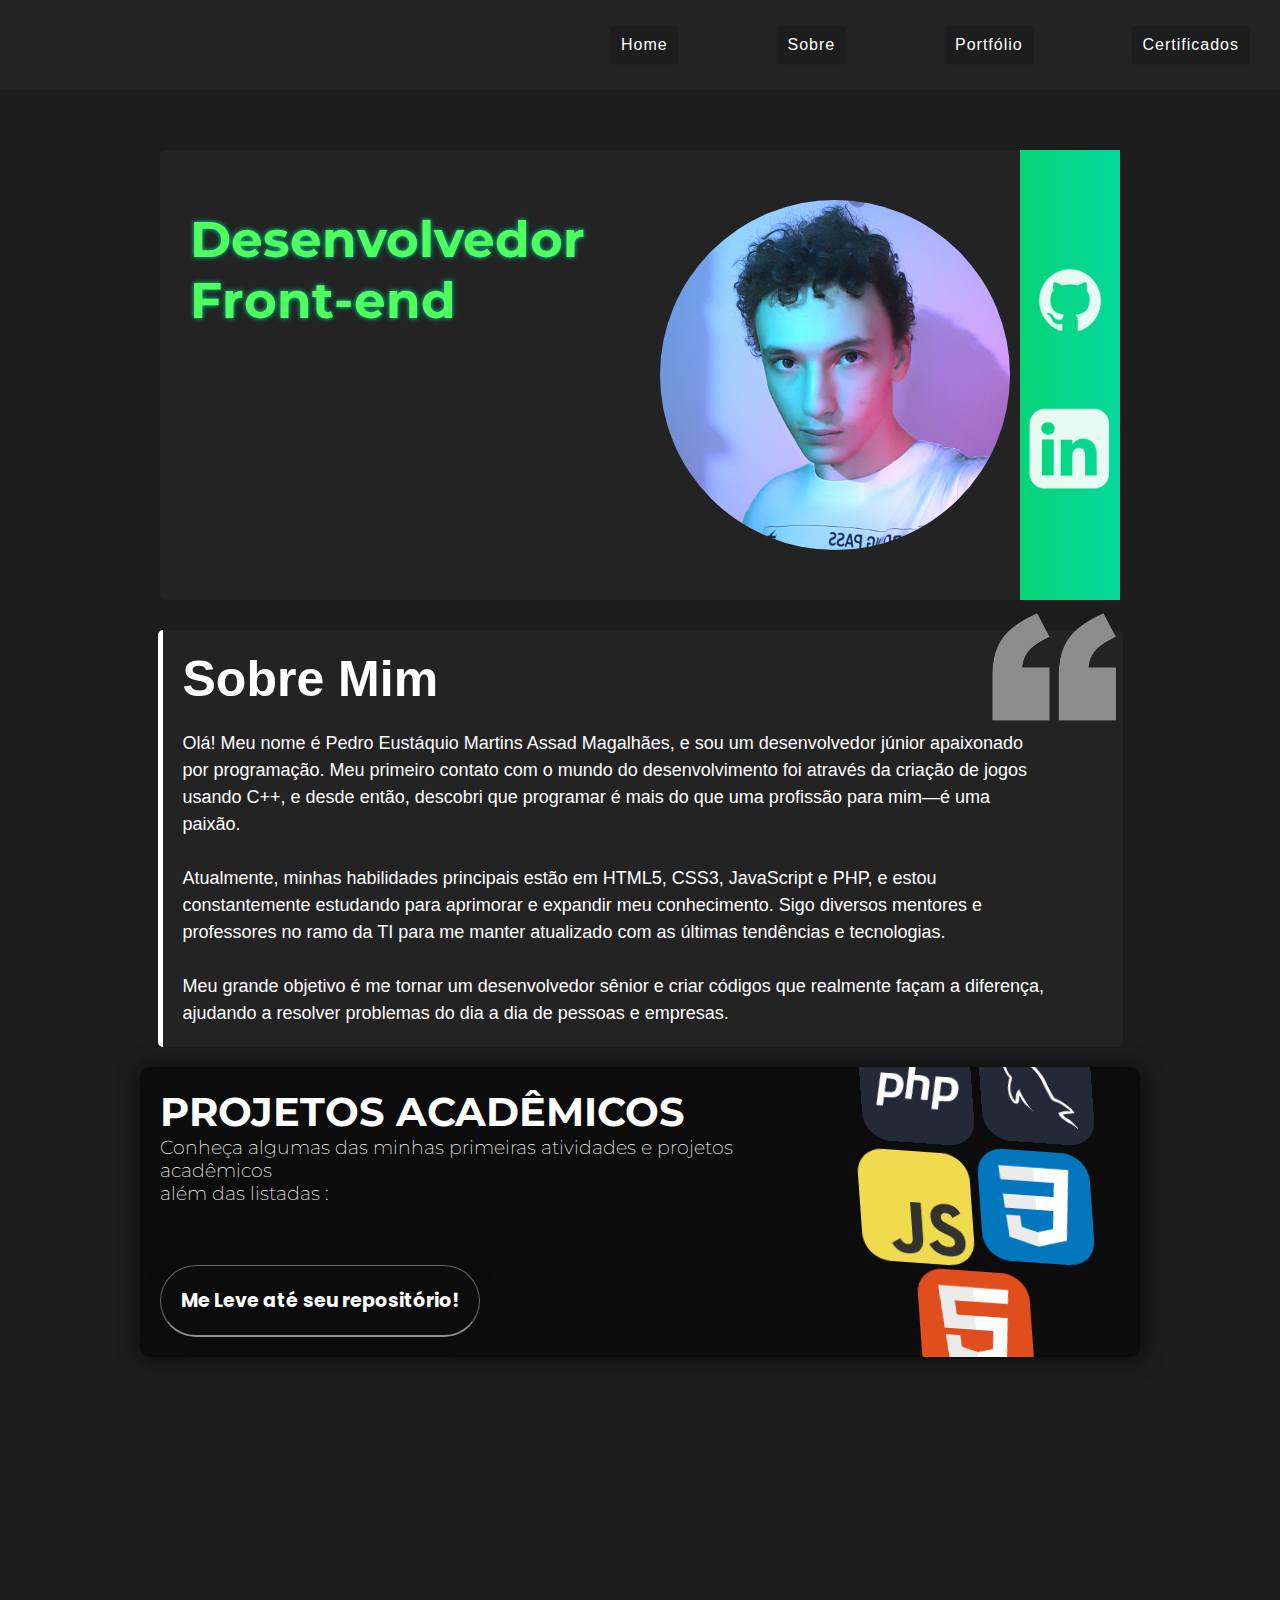
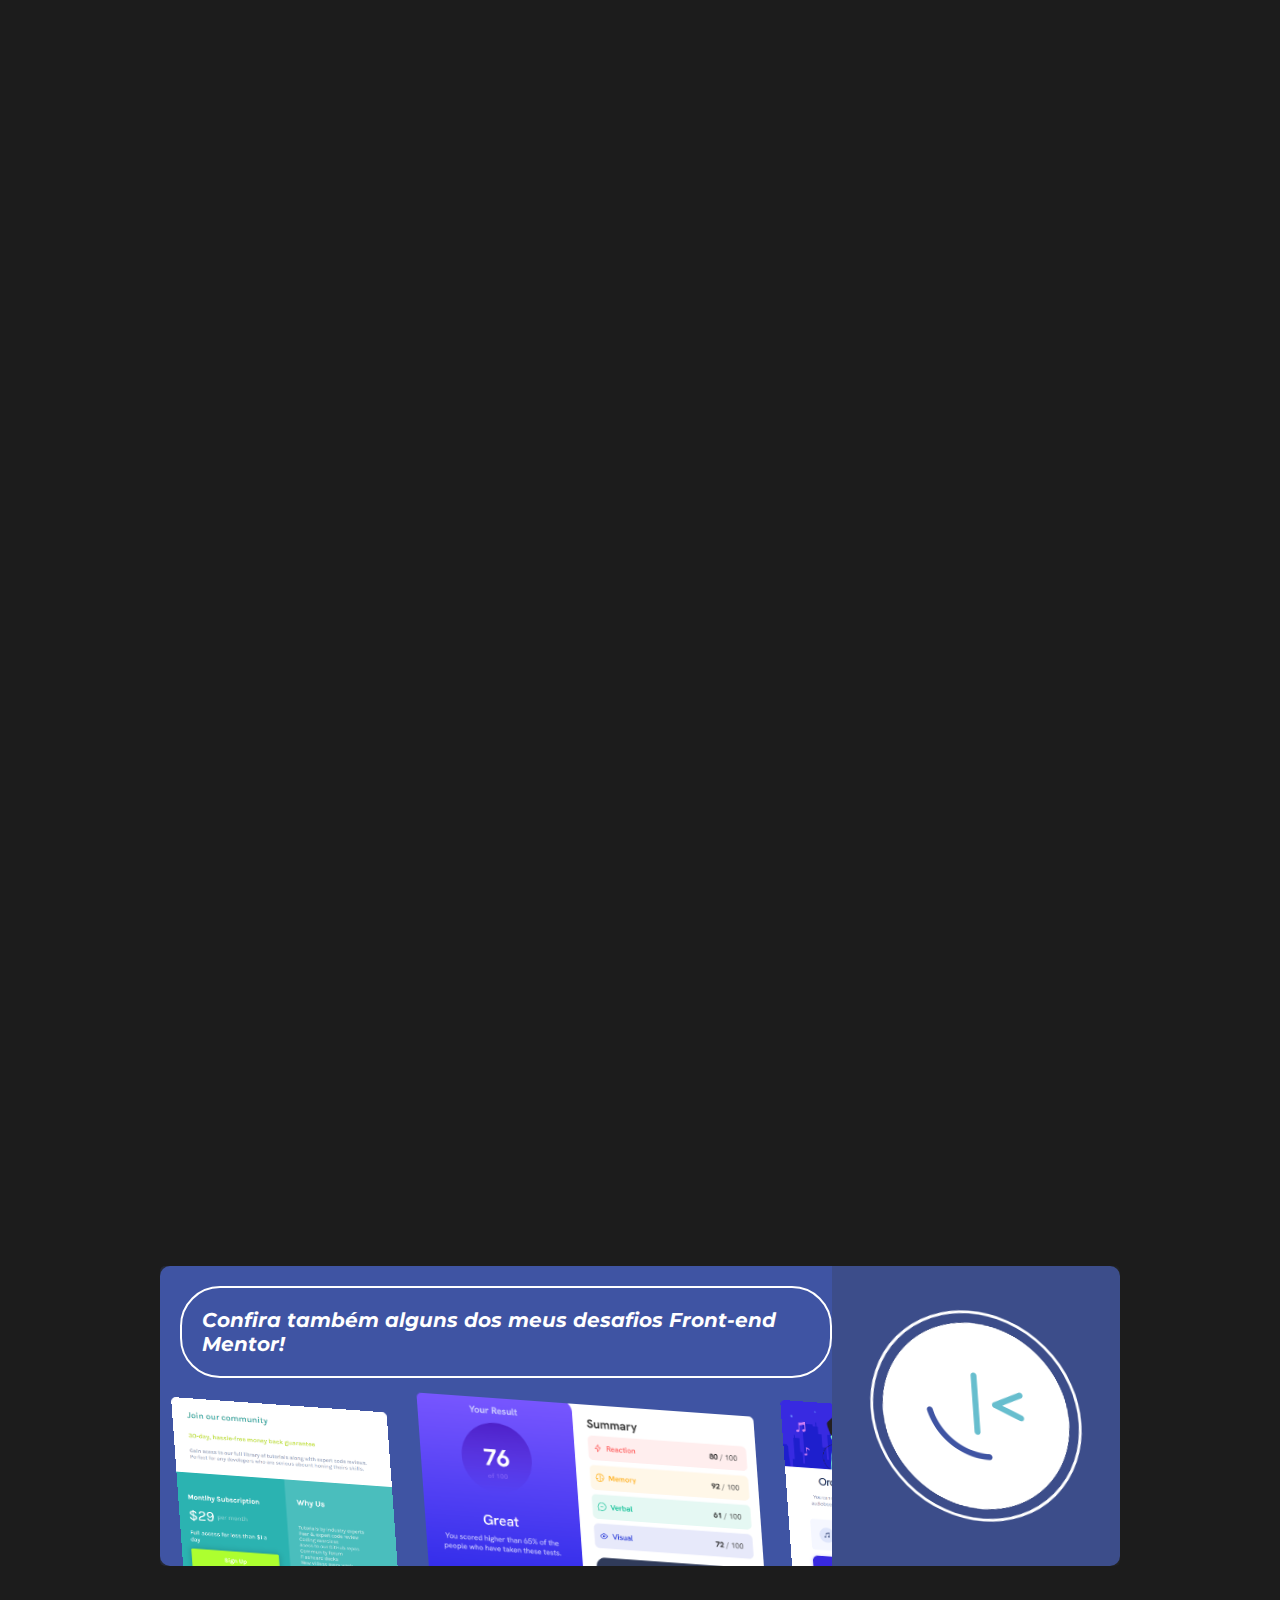
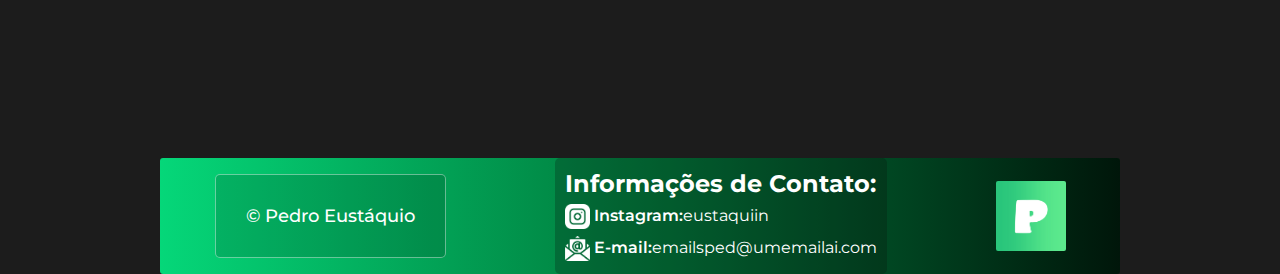
==== index.html @ 71dd648e "Pequeno Update" ====
<!DOCTYPE html>
<html lang="UTF-8">

<head>
    <meta charset="UTF-8">
    <meta name="viewport" content="width=device-width, initial-scale=1.0">
    <link rel="stylesheet" href="style.css">
    <title>Pedro Eustáquio</title>
    <style>
        @import url('https://fonts.googleapis.com/css2?family=Montserrat:ital,wght@0,100..900;1,100..900&display=swap');
    </style>
    <style>
        @import url('https://fonts.googleapis.com/css2?family=Anton+SC&family=Bebas+Neue&family=Inter:opsz@14..32&family=Karla&family=Roboto:ital,wght@0,100..900;1,100..900&family=VT323&display=swap');
        </style>
    <link href="https://fonts.googleapis.com/css2?family=Poppins:wght@300;400;600&display=swap" rel="stylesheet">
    <link rel="stylesheet" href="style2.css">
    <link rel="stylesheet" href="celular.css">
    <link rel="shortcut icon" href="img/P.png" type="image/x-icon">
</head>

<body>

    <div class="navbar">
        <div id="separar">
            <div id="Home">Home</div>
            <div id="Sobre">Sobre</div>
            <div id="Portfolio">Portfólio</div>
            <div id="Certificado">Certificados</div>
        </div>
    </div>

    <main>
        <div id="contain">
            <div id="informac">
                <section id="quemsouEu">
                    <h2>Pedro Eustáquio</h2>
                    <h1>Desenvolvedor Front-end</h1>
                    <br>
                </section>
                <div id="qualida">
                    ⚪ Programador por natureza
                    <br>
                    ⚪ Codigos criados a mão
                    <br>
                    ⚪ Trabalho Limpo e Honesto
                    <br>
                    <button>Contate-me</button>
                </div>
            </div>
            <section id="conjunto">
                <section id="imgMar">
                    <img src="img/euu.jpeg" alt="">
                </section>
                <section id="botoesRedes">
                    <img src="Skill/giticon.png" alt="" id="git" onclick="abrirGit()">
                    <img src="Skill/incone.png" alt="" id="inc" onclick="abrirIn()">
                </section>
            </section>
        </div>



        <div id="textReal">
            <div id="separar">
                <h1>Sobre Mim</h1>
                <img src="Skill/aspasa.png" alt="" class="imgAsp">
            </div>
            <p id="pSou">
                Olá! Meu nome é Pedro Eustáquio Martins Assad Magalhães, e sou um desenvolvedor júnior apaixonado
                por programação. Meu primeiro contato com o mundo do desenvolvimento foi através da criação de jogos
                usando C++, e desde então, descobri que programar é mais do que uma profissão para mim—é uma paixão.
                <br><br>
                Atualmente, minhas habilidades principais estão em HTML5, CSS3, JavaScript e PHP, e estou
                constantemente estudando para aprimorar e expandir meu conhecimento. Sigo diversos mentores e
                professores no ramo da TI para me manter atualizado com as últimas tendências e tecnologias.
                <br><br>
                Meu grande objetivo é me tornar um desenvolvedor sênior e criar códigos que realmente façam a
                diferença, ajudando a resolver problemas do dia a dia de pessoas e empresas.
            </p>
        </div>

      
        <div id="Academicos">
            <div id="Conhecer">
                <h1 id="ProJ">PROJETOS ACADÊMICOS</h1>
                <p>Conheça algumas das minhas primeiras atividades e projetos acadêmicos<br> além das listadas :</p>
                <button class="requebraTudo" onclick="abrirAcademico()">
                    <span>M</span><span>e</span> 
                    <span>L</span><span>e</span><span>v</span><span>e</span> 
                    <span>a</span><span>t</span><span>é</span> 
                    <span>s</span><span>e</span><span>u</span> 
                    <span>r</span><span>e</span><span>p</span><span>o</span><span>s</span><span>it</span><span>ó</span><span>r</span><span>i</span><span>o</span><span>!</span>
                </button>
                
            </div>
            <div id="SkillDeco">
                <img src="./Skill//PHPsvg.svg" alt="">
                <img src="./Skill//MySQL.svg" alt="">
                <img src="./Skill//JavaScript.svg" alt="">
                <img src="./Skill//CSS3.svg" alt="">
                <img src="./Skill//HTML5.svg" alt="">
            </div>
        </div>
   

        <div id="projetosD" class="Shidden">

            <img src="img/nextImg.png" alt="" class="nextI">

            <section id="site-projeto">
                <section class="tit">
                    <h1 id="hLan">Landing Page</h1>
                </section>

                <figure id="LanF">
                    <img src="Skill/HTML5.svg" alt="">
                    <img src="Skill/CSS3.svg" alt="">
                </figure>

                <section class="maisT">
                    Criação e desenvolvimento de Landing Pages altamente personalizadas e otimizadas para
                    conversão.<br><br>Efeitos HTML5 e CSS3.
                </section>

                <section id="confeRepo">

                    <span><a href="https://pedroeustaq.github.io/Site-Empresa//">VISITAR</a></span>
                    <span><a href="https://github.com/PedroEustaq/Site-Empresa">REPOSITÓRIO</a></span>
                </section>
            </section>
        </div>
        <div id="projetosD" class="Shidden">

            <img src="img/sitejogosfull.png" alt="" id="JogoImg">
            <section id="site-projeto">
                <section class="tit">
                    <h1 id="hLDJogos">Loja de Jogos</h1>
                </section>

                <figure>
                    <img src="Skill/HTML5.svg" alt="">
                    <img src="Skill/CSS3.svg" alt="">
                    <img src="Skill/PHPsvg.svg" alt="">
                    <img src="Skill/MySQL.svg" alt="">
                </figure>

                <section class="maisT">
                    Um site para uma loja de jogos integrado a um banco de dados MySQL, desenvolvido com PHP.
                </section>

                <section id="confeRepo">

                    <span><a href="https://github.com/PedroEustaq/Loja-de-Jogos">REPOSITÓRIO</a></span>
                </section>
            </section>
        </div>
        <div id="projetosD" class="Shidden">

            <img src="img/junior.png" alt="">

            <section id="site-projeto">
                <section class="tit">
                    <h1 id="hJun">Juniorflix</h1>
                </section>

                <figure id="LanF">
                    <img src="Skill/HTML5.svg" alt="">
                    <img src="Skill/CSS3.svg" alt="">
                </figure>

                <section class="maisT">
                    Um modelo de plataforma de streaming, projetado para oferecer uma experiência dinâmica aos usuários. <br><br>Efeitos HTML5 e CSS3.
                </section>

                <section id="confeRepo">

                    <span><a href="https://pedroeustaq.github.io/juniorflix/">VISITAR</a></span>
                    <span><a href="https://github.com/PedroEustaq/juniorflix">REPOSITÓRIO</a></span>
                </section>
            </section>
        </div>

        <div id="projetosD" class="Shidden">

            <img src="img/outro.png" alt="" id="formIMG">

            <section id="site-projeto">
                <section class="tit">
                    <h1 id="hJun1">Formulários
                    </h1>
                </section>

                <figure id="formFIg">
                    <img src="Skill/HTML5.svg" alt="">
                    <img src="Skill/CSS3.svg" alt="">
                    <img src="Skill/JavaScript.png" alt="">
                </figure>

                <section class="maisT">
                    Formulários personalizados e adaptados para atender necessidades específicas de coleta de
                    informações.<br><br>
                    Efeitos em CSS3 e JS
                </section>

                <section id="confeRepo">

                    <span><a href="https://pedroeustaq.github.io/formulario-profissional/">VISITAR</a></span>
                    <span><a href="https://github.com/PedroEustaq/formulario-profissional">REPOSITÓRIO</a></span>
                </section>
            </section>
        </div>
        <div id="pararUmPouco">
            <section id="desaf" onclick="clickfront()"><img src="img/frontICON.png" alt="">
            </section>
            <section id="ConfiraTambem">
                <h1>Confira também alguns dos meus desafios Front-end Mentor!</h1>
                <div id="Flutuante">
                    <img src="img/comborda1.png" alt="" id="comb1">
                    <img src="img/comborda2.png" alt="">
                    <img src="img/comborda3.png" alt="">
                    <img src="img/comborda4.png" alt="">
                </div>
            </section>

        </div>
        <section id="abaSkills" class="hidden">
            <div class="hidden">
                <h1 class="te1">Skills</h1>
            </div>
            <div id="iconesSkil" class="hidden">
                <img src="Skill/bitstropical.png" alt="" id="icoSki" class="te2">
            </div>
        </section>

        <div class="final">
            <span>&copy; Pedro Eustáquio</span>
            <div class="meio">
                <div id="infoC">
                    <h2>Informações de Contato:<h2>
                </div>
                <section id="umaRede">
                    <img src="Skill/insta.png" alt="" id="insta"><a>&nbsp;Instagram:</a> eustaquiin
                </section>

                <section id="umaRede">
                    <img src="Skill/email_2669570.png" alt="" id="email"><a>&nbsp;E-mail:</a> emailsped@umemailai.com
                </section>
            </div>
            <h1><img src="img/P.png" alt=""></h1>
        </div>
    </main>
</body>
<script src="script.js"></script>

</html>
---- style.css ----
* {
    margin: 0;
    padding: 0;
    box-sizing: 0;
}

body {
    display: flex;
    flex-flow: column nowrap;
    align-items: center;
    justify-content: start;
    background-color: #1C1C1C;
    width: 100vw;
    height: 100vh;
    overflow-x: hidden;
    /* background: -webkit-linear-gradient(90deg, #141414,#0e4200);/* Chrome 10-25, Safari 5.1-6 */
    /* background: linear-gradient(90deg, #141414,#0e4200);/* W3C, IE 10+/ Edge, Firefox 16+, Chrome 26+, Opera 12+, Safari 7+ */
}

h1#hLan {
    color: rgb(80, 164, 255);
    text-shadow: 0px 0px 9px rgb(0, 0, 221);
}
h1#hLDJogos {
    color: white;
    background-color: rgba(199, 65, 65, 0);
    border-radius: 90px;
    margin: 20px;
    border: 1px solid white;
    font-weight: 400;
    padding-left: 10px;
    padding-right: 10px;
    letter-spacing: 2px;
    margin-bottom: 15px;
    text-align: center;
    font-size: 3vw;
}
img.nextI {
    border: 1px solid rgba(255, 255, 255, 0.2);
    border-radius: 5px;
}
div#projetosD > img#JogoImg {
    width: 60%;
}
main {
    width: 75vw;
    height: 5080px;
    color: white;
    font-family: "Montserrat", sans-serif;
    font-optical-sizing: auto;
    font-weight: 400;
    font-style: normal;
    align-items: center;
    display: flex;
    flex-flow: column nowrap;
}

p#pSou {
    animation-name: a;
    animation-duration: 2.3s;
    animation-timing-function: cubic-bezier(0.445, 0.05, 0.55, 0.95);
    animation-delay: 0s;
    animation-iteration-count: 1;
    animation-direction: alternate;
    animation-fill-mode: forwards;
}

@keyframes sumirR {
    0% {
        opacity: 1;
    }

    50% {
        opacity: 0;
    }

    100% {
        opacity: 1;
    }
}

div.typing-demo {
    width: 100vw;
    height: 300px;
    animation: typing 2s steps(22), blink .5s step-end infinite alternate;
    white-space: wrap;
    overflow: hidden;
    border-right: 3px solid;
    font-size: 2em;
}

@keyframes typing {
    from {
        width: 0
    }
}

@keyframes blink {
    50% {
        border-color: transparent
    }
}

p.ptext {}

img.cert {
    position: absolute;
    margin-top: -750px;
    width: 700px;
    opacity: 0.3;
    z-index: 0;
    transform: rotateZ(5deg);
    margin-right: 750px;
}

section#imgMar>img {
    overflow: hidden;
    border-radius: 1000px;
    width: 350px;
}

section#imgMar {

    overflow: hidden;
    background-color: transparent;
    width: 350px;
    background-color: transparent;
    display: flex;
    align-items: center;
    justify-content: center;
    flex-flow: row nowrap;
    margin-right: 10px;
}

section#botoesRedes {
    display: flex;
    height: 100%;
    margin-left: 0px;
    flex-flow: column nowrap;
    justify-content: center;
    background: linear-gradient(to right, #07d578, #05d89c);

}

section#conjunto {
    background-color: #07d578;
    display: flex;
    flex-flow: row nowrap;
    background-color: transparent;
    align-items: center;
    justify-content: end;
    width: 50%;
    height: 100%;

}
div#Conhecer > button {
    margin-top: 60px;
    font-family: 'Poppins', sans-serif;
    padding: 20px;
    font-size: 19px;
    font-weight: 700;
    border-radius: 50px;
    border: none;
    color: rgb(255, 255, 255);
    box-shadow: 0px 0px 20px rgba(0, 0, 0, 0.173);
    background-color: transparent;
    border: 1px solid #646464;

    border-bottom: 2px solid #919191;
    transition: all 0.5s;
}
div#Conhecer>button:hover {
    transition: all 0.5s;
    cursor: pointer;
    box-shadow: 0px 0px 2px #ffffff;
}
div#qualida>button {
    margin-top: 20px;
    font-family: 'Poppins', sans-serif;
    padding: 20px;
    font-size: 19px;
    font-weight: 700;
    border-radius: 30px;
    border: none;
    color: rgb(255, 255, 255);
    box-shadow: 0px 0px 20px rgba(0, 0, 0, 0.173);
    background-color: transparent;
    border: 1px solid #07d578;

    border-bottom: 2px solid #05d89c;

    animation-name: apareCbtn;
    animation-duration: 2s;
    animation-iteration-count: 1;
    animation-play-state: running;
    animation-delay: 5s;
    opacity: 0;
    animation-timing-function: inherit;
    animation-fill-mode: forwards;
    transition: all 0.5s;
}

div#qualida>button:hover {
    transition: all 0.5s;
    cursor: pointer;
    box-shadow: 0px 0px 10px #07d578;
}

@keyframes apareCbtn {
    0% {
        opacity: 0;
        display: none;
    }

    100% {
        opacity: 1;
        display: block;
    }
}

section#quemsouEu {
    background-color: transparent;
}

section#quemsouEu>h1 {
    font-size: 50px;
    animation-name: aparecerSuave;
    animation-duration: 2s;
    animation-iteration-count: 1;
    animation-play-state: running;
    color: #4fff5e;
    text-shadow: 0px 0px 5px #05d89c;
    background-color: transparent;
    word-break: break-word;
}

section#quemsouEu>h2 {
    animation-name: aparecerSuaveSAume;
    animation-duration: 2s;
    animation-iteration-count: 1;
    animation-play-state: running;
    animation-delay: 1s;
    opacity: 0;
    animation-fill-mode: forwards;
}

div#qualida {
    animation-name: separaR;
    animation-duration: 3s;
    animation-iteration-count: 1;
    animation-play-state: running;
    animation-delay: 2s;
    opacity: 0;
    animation-fill-mode: forwards;
}

div#informac {
    display: flex;
    flex-flow: column nowrap;
    width: 50%;
    height: 100%;
    padding: 20px;
    padding-top: 30px;
    padding-left: 30px;
}

div#contain {
    background-color: #282828a8;
    margin-top: 60px;
    display: flex;
    flex-flow: row nowrap;
    border-radius: 5px;
    height: 450px;
    width: 100%;
    justify-content: space-around;
    flex-grow: 0;
    max-width: 1500px;
}

@keyframes aparecerSuave {
    0% {
        opacity: 0;
        font-size: 40px;
        transform: translateX(-100px);
    }

    100% {
        opacity: 1;
        font-size: 50px;
        transform: translateX(0px);
    }
}

@keyframes aparecerSuaveSAume {
    0% {
        opacity: 0;
        transform: translateX(-100px);
    }

    100% {
        opacity: 1;
        transform: translateX(0px);
    }
}

@keyframes separaR {
    0% {
        opacity: 0;
        line-height: 1em;
    }

    50% {
        opacity: 1;
        line-height: 1em;
    }

    100% {
        line-height: 2.5em;
        opacity: 1;
    }
}

@keyframes chegueiPro {
    0% {
        margin-left: 100px;
        transform: translateX(-400px);
        border-radius: 1000px;
        transform: rotateZ(30deg);

    }

    50% {
        margin-left: -100px;
        transform: translateX(40px);
        transform: rotateZ(-30deg);
        opacity: 1;
        border-radius: 1000px;
    }

    100% {
        margin-left: -150px;
        border-radius: 1000px;
        transform: rotateZ(0deg);
        opacity: 1;
    }

}

div#projetosD>h1 {
    text-align: center;
    margin-top: 30px;

}

.navbar {
    background-color: #282828a8;
    position: relative;
    top: 0;
    margin-top: 0px;
    width: 100%;
    z-index: 1000;
    display: flex;
    justify-content: space-around;
    padding: 15px;
    letter-spacing: 1px;
    font-family: Arial, Helvetica, sans-serif;
    display: flex;
    justify-content: end;
    align-items: center;
    padding-bottom: 0px;
    padding-top: 0px;
}

.navbar>div#separar {
    display: flex;
    flex-flow: row nowrap;
    align-items: center;
    justify-content: space-between;
    width: 50%;
    color: white;
    background-color: #1b1b1b00;
    padding: 0px;
    padding-right: 30px;
    border: 0px solid #202020;
    border-radius: 0px;
    transition: all 0.5s;
}

.navbar>div#separar>div {
    color: white;
    background-color: #1d1d1d;
    padding: 10px;
    border: 1px solid #202020;
    border-radius: 5px;
    transition: all 0.5s;
}

.navbar>div#separar>div:hover {
    cursor: pointer;
    color: black;
    border: 1px solid rgb(7, 213, 120);
    color: rgb(7, 213, 120);
    transition: all 0.5s;
}

section#mais {
    background-color: #0a0a0a;
}

div#wavID {
    height: 600px;
    overflow: hidden;
    background-color: rgb(255, 255, 255);
}

section#site-projeto>div {
    text-align: center;
    padding: 30px;
    width: 140px;
    height: 140px;
    margin-right: 00px;
    background-color: rgb(55, 55, 55);
    border-radius: 40px;

}

section#site-projeto>div#1 {
    text-align: center;
    padding: 30px;
    width: 140px;
    height: 540px;
    margin-right: 20px;
    background-color: rgb(55, 55, 55);

}

section#site-projeto {
    display: flex;
    flex-flow: column nowrap;
    width: 40%;
    height: 100%;
    opacity: 1;
    align-content: space-between;
    background-color: #282828a8;
    border-right: white 0px solid;
}

section.tit>h1 {
    padding: 15px;
    font-size: 50px;
    border-bottom: #ffffff 0px solid;
}

div#pararUmPouco {
    width: 100%;
    background-color: #212222;
    height: 300px;
    display: flex;
    flex-flow: row-reverse nowrap;
    justify-content: space-around;
    margin-top: 20px;
    border-radius: 5px;
    align-items: center;
    max-width: 1500px;
    overflow: hidden;
}
div#Flutuante {
    overflow: hidden;
    position: relative;
    width: 100%;
    height: 70%;
    display: flex;
    flex-flow: row nowrap;
    justify-content: space-between;
}
div#Flutuante > img {
    height: 200px;
    margin-left: 10px;
    margin-top: 20px;
    border-radius: 5px;
    transform: rotate3d(1, 1, 0, 30deg);
}
div#Flutuante > img#comb1 {
    position: relative;
}
#ConfiraTambem {
    background-color: #3f54a3;
    height: 100%;
    border-radius: 0px;
    padding: 0px;
    width: 70%;
    display: flex;
    align-items: start;
    flex-flow: column nowrap;
    box-shadow: 0px 0px 20px 0px #3f55a375;
    border-top-left-radius: 10px;
    border-bottom-left-radius: 10px;
    justify-content: space-between;
    overflow: hidden;
}
#ConfiraTambem > h1 {
    font-style: italic;
    font-size: 20px;
    padding: 20px;
    border: 2px white solid;
    border-radius: 40px;
    margin-left: 20px;
    margin-top: 20px;
}
section#desaf {
    background-color: #3c4d8a;
    display: flex;
    justify-content: space-around;
    border: 0px solid rgba(255, 255, 255, 0.122);
    width: 30%;
    align-items: center;
    box-shadow: 0px 0px 5px rgba(255, 255, 255, 0.096);
    height: 100%;
    border-radius: 0px;
    transition: all 1s ease;
    box-shadow: 0px 0px 0px 0px #67bfce60;

    border-top-right-radius: 10px;
    border-bottom-right-radius: 10px;
}

section#desaf:hover {
    cursor: pointer;

}

section#mais:hover {
    cursor: pointer;
    width: 100%;
}

section#mais {
    display: flex;
    flex-flow: row nowrap;
    justify-content: center;
    align-items: center;
    font-size: larger;
    width: 70%;
    background: linear-gradient(to right, #222222, #000000);
    margin-right: 20px;
    border: 1px rgba(255, 255, 255, 0.147) solid;
    border-radius: 5px;
    height: 100%;
    transition: width 1s ease;
}

section#mais>img {
    width: 35px;
    margin-right: 10px;
    filter: invert(100%);
}

section#desaf>img {
    width: 200px;
    transition: all 0.3s ;
    transform: rotate3d(1, 1, 0, 30deg);
    border-radius: 200px;
    border: 3px solid white;
    padding: 10px;
}
section#desaf>img:hover {
    transition: all 1s ;
    scale: 1;
    transform: rotate3d(0, 0, 0, 0deg);
}

figure#formFIg {
    margin-left: 20px;
    padding: 15px;
    background-color: #202020;
    box-shadow: inset 0px 0px 5px black;
    width: 150px;
    display: flex;
    justify-content: space-between;
    border-radius: 5px;
}

figure {
    margin-left: 20px;
    padding: 15px;
    background-color: #202020;
    box-shadow: inset 0px 0px 5px black;
    width: 200px;
    display: flex;
    justify-content: space-between;
    border-radius: 5px;
}

figure#LanF {
    margin-left: 20px;
    padding: 15px;
    background-color: #202020;
    box-shadow: inset 0px 0px 5px black;
    width: 100px;
    display: flex;
    justify-content: space-between;
    border-radius: 5px;
}

div#projetosD>img#formIMG {
    width: 60%;
}

h1#hJun {
    color: red;
    text-shadow: 0px 0px 1px red;
    font-size: 70px;
    font-family: "Bebas Neue", serif;
    font-weight: 400;
    font-style: normal;
    letter-spacing: 0.2px;
    text-align: start;
    background-color: #2a2a2a00;
}
section.tit>h1#hJun {
    padding: 0px;
    padding-top: 10px;
    padding-bottom: 10px;
    padding-left: 15px;
    margin-bottom: 0px;
}

h1#hJun1 {
    color: rgb(255, 246, 73);
    text-shadow: 0px 0px 5px rgb(227, 186, 0);
    font-size: 50px;
}

h1#hJun2 {
    color: rgb(255, 255, 255);
    text-shadow: 0px 0px 5px rgb(255, 255, 255);
    font-size: 50px;
}

figure>img {
    width: 40px;
}

img#git {
    position: relative;
    width: 100px;
    opacity: 0.9;
    background-color: transparent;
    filter: invert(100%);
}

img#inc {
    position: relative;
    width: 100px;
    margin-top: 50px;
    opacity: 0.9;
    background-color: transparent;
    filter: invert(100%);
}

img#inc:hover {
    cursor: pointer;
}

img#git:hover {
    cursor: pointer;
}

section.maisT {
    padding: 20px;
}

div#projetosD {
    margin-top: 20px;
    margin-bottom: 0px;
    align-items: center;
    display: flex;
    flex-flow: row nowrap;
    background-color: #212222;
    width: 100%;
    transform: translateX(0px);
    border-radius: 5px;
    box-shadow: 2px 2px 3px rgba(0, 0, 0, 0.5);
    border-right: white 5px solid;
    max-width: 1500px;
}

div#projetosD>img {
    width: 60%;
}

div#projetosD2>img {
    width: 610px;
}

div#projetosD3>img {
    width: 610px;
}

div#projetosD4>img {
    width: 610px;
}

div#projetosD2 {
    display: none;
    margin-bottom: 80px;
    align-items: center;
    flex-flow: row nowrap;
    background-color: #212222;
    width: 1150px;
    transform: s;
    border-radius: 5px;
    box-shadow: 2px 2px 3px rgba(0, 0, 0, 0.5);
    border-right: white 5px solid;
}

div#projetosD3 {
    display: none;
    margin-bottom: 80px;
    align-items: center;
    flex-flow: row nowrap;
    background-color: #212222;
    width: 1150px;
    transform: translateX(0px);
    border-radius: 5px;
    box-shadow: 2px 2px 3px rgba(0, 0, 0, 0.5);
    border-right: white 5px solid;
}

div#projetosD4 {
    display: none;
    margin-bottom: 80px;
    align-items: center;
    flex-flow: row nowrap;
    background-color: #212222;
    width: 1150px;
    transform: translateX(0px);
    border-radius: 5px;
    box-shadow: 2px 2px 3px rgba(0, 0, 0, 0.5);
    border-right: white 5px solid;
}

@keyframes desse {
    0% {
        opacity: 0;
        transform: translateZ(0px);
    }

    100% {
        opacity: 1;
        transform: translateY(30px);
    }
}

img#setinhaD {
    position: absolute;
    filter: invert(100%);
    opacity: 0.9;
    right: 0;
    width: 200px;
    margin-top: 70px;
    margin-right: -0px;
}

section#abaSkills {
    border-radius: 5px;
    border: rgba(255, 255, 255, 0.114) 0.3px solid;
    border-left: 5px solid white;
    background-color: #282828a8;
    height: 150px;
    margin-top: 20px;
    display: flex;
    font-size: 25px;
    flex-flow: column nowrap;
    justify-content: center;
    align-items: center;
    width: 98%;
    max-width: 1500px;
    box-shadow: 1px 1px 6px 1px rgba(0, 0, 0, 0.2);

}

section#abaSkills>h1 {
    margin-top: 10px;
    height: 50px;

}

div#iconesSkil {
    margin-top: 20px;
    display: flex;
    justify-content: center;
}

div#iconesSkil>img {
    width: 500px;
    transition-delay: 500ms;

}

img#setinhaD:hover {
    cursor: pointer;
    margin-right: -10px;
    transition: margin-right 0.5s ease;
}

img#setinhaE:hover {
    cursor: pointer;
    margin-left: -10px;
    transition: margin-left 0.5s ease;

}

img#setinhaE {
    position: absolute;
    filter: invert(100%);
    left: 0;
    opacity: 0.9;
    width: 200px;
    margin-top: 70px;
    margin-left: -0px;
    transform: rotate(180deg);
}

div#projetosD>a {
    margin-top: 20px;
    font-size: 23px;
    font-weight: 200;
    color: white;
}

div#sobre1 {
    display: flex;
    flex-flow: row nowrap;
    justify-content: space-between;
    align-items: center;
    justify-content: center;
    width: 100%;
    height: 700px;
    margin-bottom: 0px;
    background-color: #05d89c;
}

div#textReal {
    margin-top: 30px;
    padding-bottom: 20px;
    width: 100%;
    font-size: 14px;
    font-weight: 500;
    color: rgb(191, 191, 191);
    background-color: #282828a8;
    border-radius: 5px;
    border-left: rgb(255, 255, 255) solid 5px;
    flex-grow: 0;
    max-width: 1500px;
    display: flex;
    flex-flow: column nowrap;
}

div#textReal>div#separar {
    margin-bottom: 10px;
}

@keyframes escreverChat {
    0% {
        opacity: 1;
    }

    50% {
        opacity: 0;
        transform: translateX(55px);
        height: 30px;
        width: 20%;
    }

    100% {
        opacity: 0;
        transform: translateX(55px);
        display: none;
        width: 0;
        height: 0;
    }

}

button#chat {
    display: flex;
    justify-content: space-around;
    align-items: center;
    width: 150px;
    height: 50px;
    font-size: 20px;
    margin-bottom: 20px;
    margin-left: 20px;
    border-radius: 5px;
    color: white;
    background: linear-gradient(to right, #07d578, #05d89c);
    border: #ffffff6a 0.2px solid;

    animation-name: a;
    animation-duration: 2s;
    animation-timing-function: cubic-bezier(0.445, 0.05, 0.55, 0.95);
    animation-delay: 0s;
    animation-iteration-count: 1;
    animation-direction: alternate;
    animation-fill-mode: forwards;
}

button#chat:hover {
    cursor: pointer;
}

button#chat>img {
    width: 30px;
    filter: invert(100%);
}

img.avMin {
    position: absolute;
    width: 650px;
    opacity: 0.5;
    right: 0;
    margin-right: 75px;
    margin-top: -105px;
    z-index: -1;

}

div#textReal>p {
    margin-top: 0px;
    font-family: Arial, Helvetica, sans-serif;
    line-height: 1.5em;
    font-size: 18px;
    width: 90%;
    padding-left: 20px;

}


div#separar {
    display: flex;
    flex-flow: row nowrap;
    justify-content: space-between;
    height: 90px;
    margin-bottom: 0px;
}

div#separar>img {
    position: relative;
    width: 140px;
    height: 140px;
    opacity: 1;
    transform: translateY(-30px);
}

div#separar>h1 {
    color: white;
    font-size: 50px;
    font-family: Arial, Helvetica, sans-serif;
    margin-bottom: 0px;
    padding-top: 20px;
    padding-left: 20px;
    width: 300px;
}

div#textReal>h1 {}

section#imgsob>img {
    height: 400px;
    width: 400px;
    border-radius: 1000px;
    box-shadow: 0px 0px 20px 0px rgba(57, 211, 83, 0.5);
}

div#CertificadoArea {
    height: 500px;
    display: flex;
    flex-flow: row nowrap;
    z-index: 1;
}

div#tex {
    width: 400px;
    padding: 10px;
    font-size: 30px;
    text-align: center;
    align-self: center;
    border-bottom: white solid 0.5px;
}

div#analizar {
    position: absolute;
    width: 400px;
    padding: 10px;
    font-size: 30px;
    text-align: center;
    align-self: center;
    margin-top: 120px;
    margin-left: -10px;
    color: rgb(0, 140, 255);
    font-weight: 800;
}

div#analizar:hover {
    cursor: pointer;
    text-decoration: skyblue;
}

div.Cimagem>img#m1 {
    position: absolute;
    width: 405px;
    height: 290px;
    transform: rotateZ(-10deg);
    margin-left: -250px;

    animation-name: oiaeuAqESQUERDA;
    animation-duration: 1s;
    animation-iteration-count: 1;
    animation-play-state: running;
    animation-delay: 1s;
    opacity: 0;
    animation-fill-mode: forwards;
}

div.Cimagem>img#m2 {
    position: absolute;
    width: 405px;
    height: 290px;
    margin-top: -60px;
    margin-left: -150px;
    transform: rotateZ(-5deg);
    z-index: 1;
    animation-name: oiaeuAqCIMA;
    animation-duration: 1s;
    animation-iteration-count: 1;
    animation-play-state: running;
    animation-delay: 1.5s;
    opacity: 0;
    animation-fill-mode: forwards;
}

div.Cimagem>img#m3 {
    position: absolute;
    width: 405px;
    height: 290px;
    margin-top: -20px;
    margin-left: -40px;
    z-index: 0;
    transform: rotateZ(10deg);
    animation-name: oiaeuAq;
    animation-duration: 1s;
    animation-iteration-count: 1;
    animation-play-state: running;
    animation-delay: 2s;
    opacity: 0;
    animation-fill-mode: forwards;
}

div.Cimagem>img#m4 {
    display: none;
}

div#areaDosCertificados {
    margin-top: 150px;
    display: flex;
    align-content: space-between;
    justify-content: center;
    flex-flow: row wrap;
    width: 800px;
    height: 200px;
    background-color: transparent;
}

@keyframes oiaeuAq {
    0% {
        opacity: 0;
    }

    50% {
        opacity: 1;
        margin-top: -20px;
        margin-left: 100px;
    }

    100% {
        margin-top: 0px;
        margin-left: 0px;
        opacity: 1;
    }
}

@keyframes oiaeuAqCIMA {
    0% {
        opacity: 0;
    }

    50% {
        opacity: 1;
        margin-top: -100px;
        margin-left: -150px;
    }

    100% {
        margin-top: -60px;
        margin-left: -150px;
        opacity: 1;
    }
}

@keyframes oiaeuAqESQUERDA {
    0% {
        opacity: 0;
    }

    50% {
        opacity: 1;
        margin-top: -20px;
        margin-left: -350px;
    }

    100% {
        margin-top: 0px;
        margin-left: -250px;
        opacity: 1;
    }
}

div.final {
    border-radius: 3px;
    margin-top: 20px;
    width: 100%;
    max-width: 1600px;
    background: -webkit-linear-gradient(90deg, #07d578, #01b95a, #2b1719);
    /* Chrome 10-25, Safari 5.1-6 */
    background: linear-gradient(90deg, #05d779, #007b3c, #00160a);
    /* W3C, IE 10+/ Edge, Firefox 16+, Chrome 26+, Opera 12+, Safari 7+ */
    color: #fdf6df;
    font-family: "Montserrat", sans-serif;
    font-optical-sizing: auto;
    font-weight: 400;
    font-style: normal;
    display: flex;
    align-items: center;

    justify-content: space-around;

}

div#infoC {
    display: flex;
    justify-content: center;
}

div.final>span {
    color: #ffffff;
    font-size: 18px;
    font-weight: 500;
    background-color: #00000021;
    padding: 30px;
    border-radius: 5px;
    border: 0.5px rgba(255, 255, 255, 0.405) solid;
}

div.final>h1 {
    display: flex;
    justify-content: center;
    align-items: center;
}

div.final>h1>img {
    color: white;
    width: 70px;
    height: 70px;
    border-radius: 2px;
}

img#insta {
    width: 25px;
    filter: invert(100%);
}

img#email {
    width: 25px;
    filter: invert(100%);
}

section#confeRepo {
    display: flex;
    justify-content: space-around;
    background-color: transparent;
}

section#umaRede {
    display: flex;
    flex-flow: row nowrap;
    align-items: center;
}

a {
    color: white;
    font-style: normal;
    text-decoration: none;
}

div.meio {
    background-color: #0a0a0a3b;
    padding: 10px;
    border-radius: 5px;
}

section#confeRepo>span {
    color: white;
    background-color: rgba(0, 0, 0, 0.192);
    border: 0.5px rgba(255, 255, 255, 0.245) solid;
    border-radius: 10px;
    padding: 10px;
}

section#confeRepo>span:hover {
    cursor: pointer;
}

div.meio {
    color: white;
    line-height: 2.0em;
}

div.meio>h2 {
    font-weight: 600;
    display: flex;
    flex-flow: column nowrap;
    align-items: start;
    justify-content: center;
}

a {
    font-weight: 600;
}

p {
    font-size: 19px;
    color: #ffffff;
    font-weight: 200;
}

h1#ProJ {
    color: rgb(255, 255, 255);
    font-size: 40px;
}

div#Academicos {
    background-color: rgba(0, 0, 0, 0.542);
    ;
    height: 250px;
    z-index: 999999;
    width: 100%;
    margin-top: 20px;
    padding: 20px;
    max-width: 1500px;
    border-radius: 10px;

    display: flex;
    flex-flow: row nowrap;
    overflow: hidden;
    box-shadow: 1px 1px 20px 2px rgba(0, 0, 0, 0.592);

}
div#Conhecer {
    width: 70%;
}

div#SkillDeco {
    transform: translateY(-60px);
    display: flex;
    flex-flow: row wrap;
    width: 30%;
    justify-content: center;
    max-width: 300px;
}
div#SkillDeco > img {
    transform: rotate3d(1, 1, 0, 30deg);
    width: 120px;
    width: 120px;
}

::-webkit-scrollbar {
    width: 10px;
}


::-webkit-scrollbar-track {
    background: #222222;
}


::-webkit-scrollbar-thumb {
    background: #ffffff;
    border-radius: 5px;
}


::-webkit-scrollbar-thumb:hover {
    background: #0056b3;
}

@keyframes requebrar {
    0%, 100% { transform: translateY(0); }
    50% { transform: translateY(-3px); }
}

.requebraTudo span {
    display: inline-block;
    animation: requebrar 2s infinite alternate ease-in-out;
}

.requebraTudo span:nth-child(1) { animation-delay: 0s; }
.requebraTudo span:nth-child(2) { animation-delay: 0.1s; }
.requebraTudo span:nth-child(3) { animation-delay: 0.2s; }
.requebraTudo span:nth-child(4) { animation-delay: 0.3s; }
.requebraTudo span:nth-child(5) { animation-delay: 0.4s; }
.requebraTudo span:nth-child(6) { animation-delay: 0.5s; }
.requebraTudo span:nth-child(7) { animation-delay: 0.6s; }
.requebraTudo span:nth-child(8) { animation-delay: 0.7s; }
.requebraTudo span:nth-child(9) { animation-delay: 0.8s; }
.requebraTudo span:nth-child(10) { animation-delay: 0.9s; }
.requebraTudo span:nth-child(11) { animation-delay: 1s; }
.requebraTudo span:nth-child(12) { animation-delay: 1.1s; }
.requebraTudo span:nth-child(13) { animation-delay: 1.2s; }
.requebraTudo span:nth-child(14) { animation-delay: 1.3s; }
.requebraTudo span:nth-child(15) { animation-delay: 1.4s; }
.requebraTudo span:nth-child(16) { animation-delay: 1.5s; }
.requebraTudo span:nth-child(17) { animation-delay: 1.6s; }
.requebraTudo span:nth-child(18) { animation-delay: 1.7s; }
.requebraTudo span:nth-child(19) { animation-delay: 1.8s; }
.requebraTudo span:nth-child(20) { animation-delay: 1.9s; }
.requebraTudo span:nth-child(21) { animation-delay: 2s; }
.requebraTudo span:nth-child(22) { animation-delay: 2.1s; }
.requebraTudo span:nth-child(23) { animation-delay: 2.2s; }
.requebraTudo span:nth-child(24) { animation-delay: 2.3s; }
---- style2.css ----
.hidden {
    opacity: 0;
    filter: blur(15px);
    transition: all 1s;
    transform: translateX(-100px);
}
.show {
    opacity: 1;
    filter: blur(0px);
    transform: translateX(0px);
}
.Shidden {
    opacity: 0;
    filter: blur(1px);
    transition: all 1s;
    margin-left: 20px;
}
.apareceSite {
    opacity: 1;
    filter: blur(0px);
    margin-left: 0px;
}
---- celular.css ----
@media (max-width: 768px) {
    body {
    overflow-y: auto;
    }
    main {
        width: 100vw;
    }
    div#contain {
        flex-flow: column nowrap;
        margin-top: 0px;
        height: 700px;
        animation-name: none;
    }
    div#informac {
        display: flex;
        flex-flow: column nowrap;
        width: 320px;
        border-radius: 20px;
        padding: 50px;
        animation-name: none;
        padding-top: 20px;
        margin-top: 10px;
        padding-left: 5px;
        margin-bottom: 20px;
        justify-self: center;
        align-self: center;
        background-color: rgba(0, 0, 0, 0.221);
        border: 0.1px solid rgba(255, 255, 255, 0.074)
    }
    h1#hLan {
        font-size: 43px;
    }
    section#quemsouEu > h1 {
        font-size: 36px;
    }
    section#imgMar > img {
        width: 300px;
        border-radius: 0px;
        border-top-right-radius: 20px;
        border-bottom-right-radius: 20px;
    }
    section#imgMar {
        background-color: transparent;
        width: 300px;
    }
    section#conjunto {
        width: 100%;
        justify-content: space-between;
    }
    section#botoesRedes {
        border-top-left-radius: 20px;
        border-bottom-left-radius: 20px;
    }
    section#quemsouEu {
    }
    div.navbar {
        display: none;
    }
    div#contain {
        flex-flow:column-reverse;
        align-items: start;
        justify-content: start;
    }
    div#textReal {
        width: 90%;
        border-top: 0.5px solid rgba(255, 255, 255, 0.393);
        border-right: 0.5px solid rgba(255, 255, 255, 0.393);
        border-bottom: 0.5px solid rgba(255, 255, 255, 0.393);
    }
    div#separar  {
        height: 80px;
    }
    div#separar > h1 {
        font-size: 41px;
    }
    div#separar > img {
        width: 100px;
        height: 100px;
    }
    
    div#projetosD  {
        width: 90%;
        flex-flow: column nowrap;
    }
    div#projetosD > img {
        width: 100%;
    }
    div#projetosD > img#formIMG {
        width: 100%;
    }
    figure {
        flex-flow: row wrap;
    }
    section#site-projeto {
        width: 100%;
    }
    section#abaSkills {
        width: 90%;
    }
    section#abaSkills > div#iconesSkil > img {
        width: 90%
    }
    div.final {
        width: 90%;
        flex-flow: column nowrap;
    }
    div.final > span {
        padding: 5px;
    }
    div.meio {
        width: 100%;
    }
    section#umaRede {
        margin-left: 20px;
        font-size: 4vw;
    }
    div.final > h1 {
        display: none;
    }
    div#pararUmPouco {
        width: 90%;
    }
    section#desaf {
        width: 50%;
    }
    section#mais {
        width: 50%;
        font-size: 17px;
        transition: none;
    }
    section#mais:hover {
        width: 50%;
    }
    h1#hLDJogos {
        font-size: 30px;
    }
    div#projetosD > img#JogoImg {
        width: 100%;
    }
}
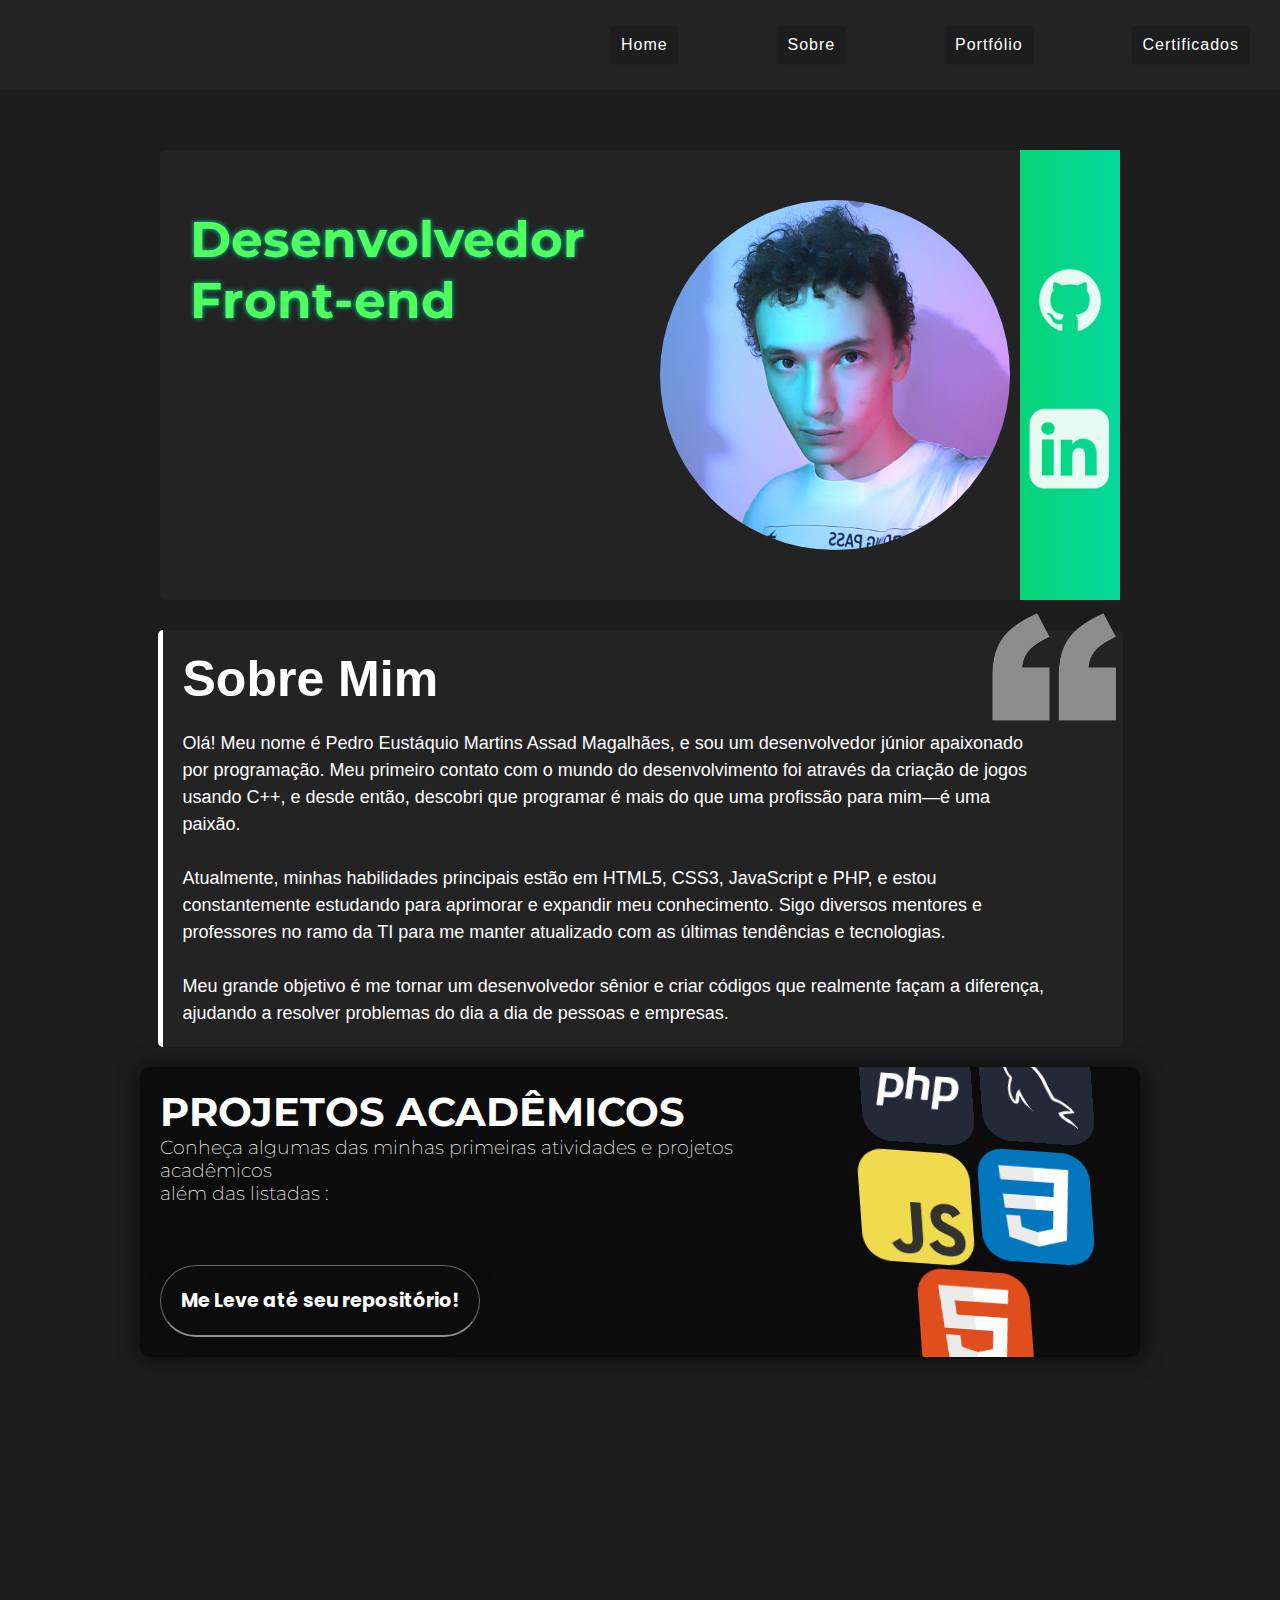
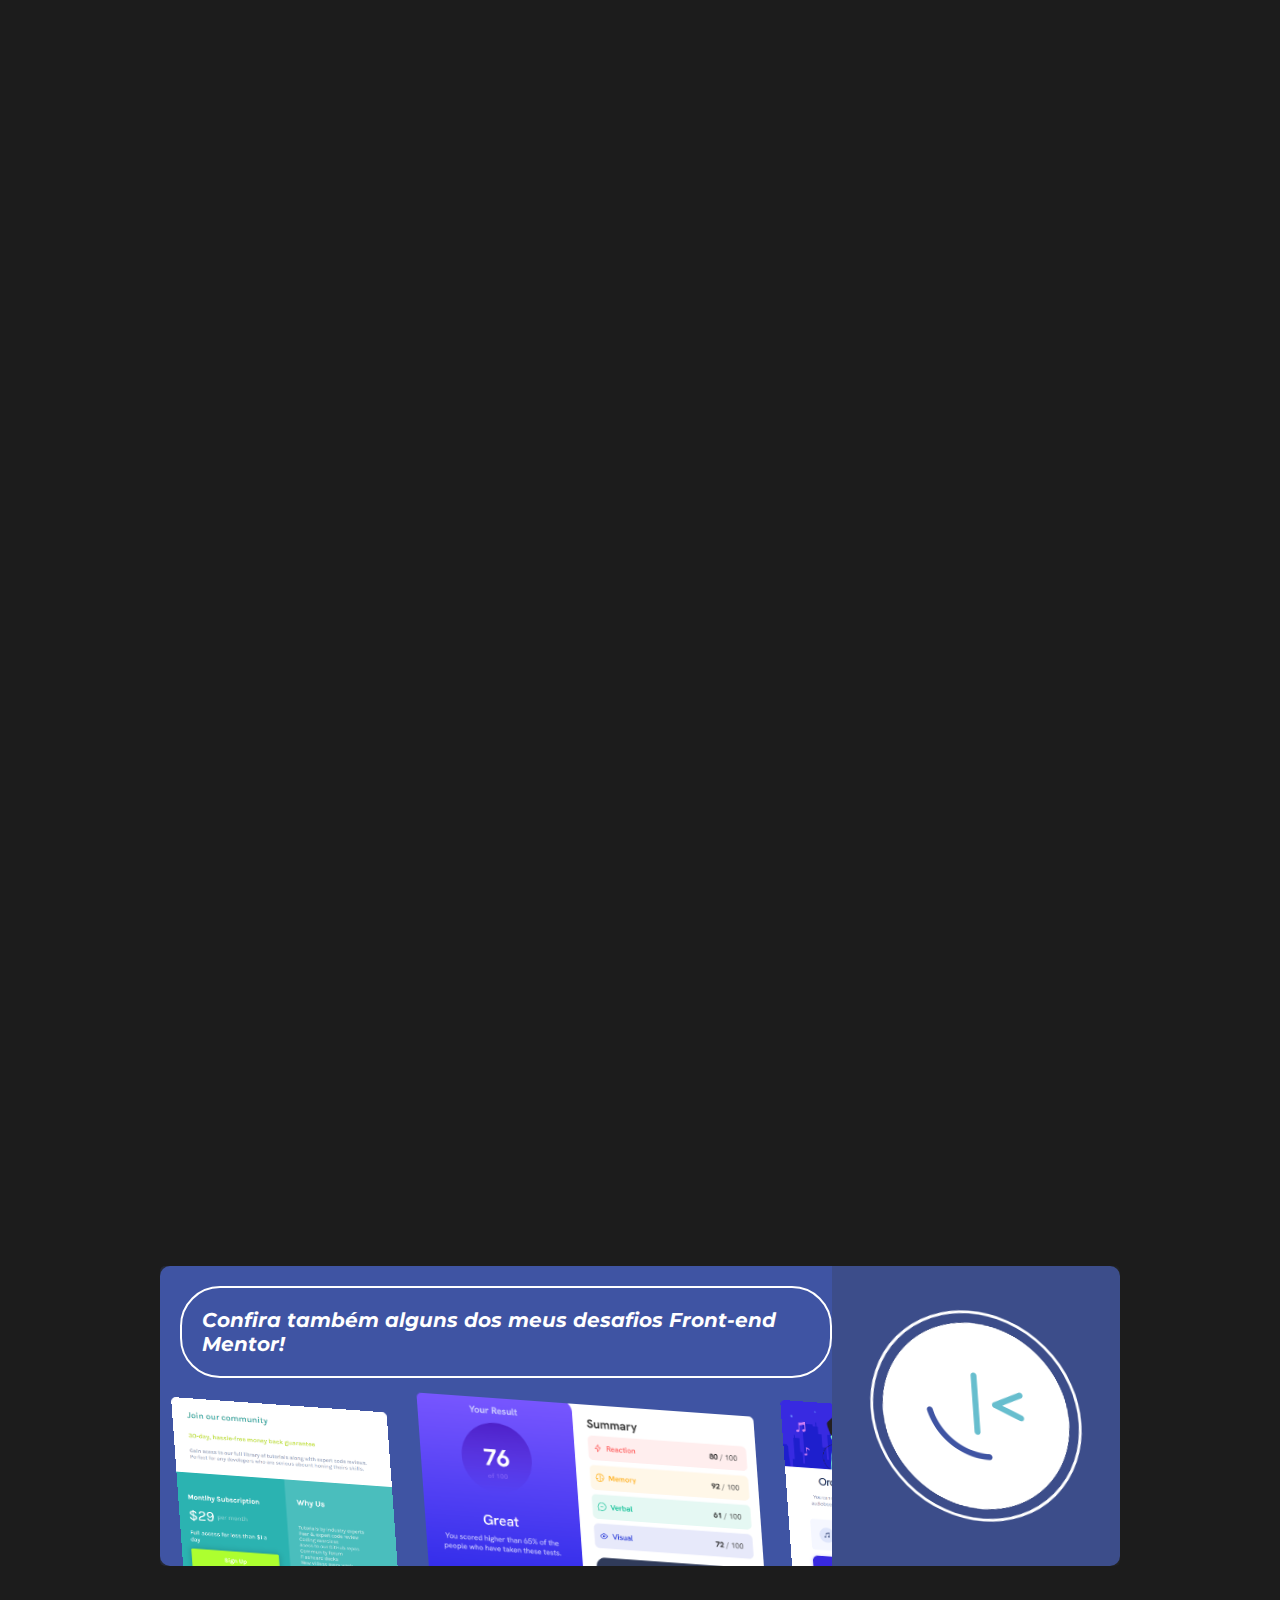
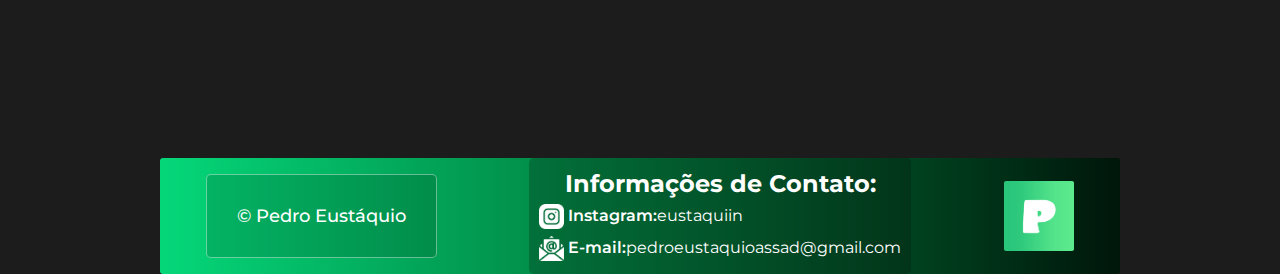
==== commit 1723b1dc: "Upd" ====
--- a/index.html
+++ b/index.html
@@ -11,10 +11,11 @@
     </style>
     <style>
         @import url('https://fonts.googleapis.com/css2?family=Anton+SC&family=Bebas+Neue&family=Inter:opsz@14..32&family=Karla&family=Roboto:ital,wght@0,100..900;1,100..900&family=VT323&display=swap');
-        </style>
+    </style>
     <link href="https://fonts.googleapis.com/css2?family=Poppins:wght@300;400;600&display=swap" rel="stylesheet">
     <link rel="stylesheet" href="style2.css">
     <link rel="stylesheet" href="celular.css">
+    <link rel="stylesheet" href="tablet.css">
     <link rel="shortcut icon" href="img/P.png" type="image/x-icon">
 </head>
 
@@ -79,19 +80,19 @@
             </p>
         </div>
 
-      
+        <!---->
         <div id="Academicos">
             <div id="Conhecer">
                 <h1 id="ProJ">PROJETOS ACADÊMICOS</h1>
                 <p>Conheça algumas das minhas primeiras atividades e projetos acadêmicos<br> além das listadas :</p>
                 <button class="requebraTudo" onclick="abrirAcademico()">
-                    <span>M</span><span>e</span> 
-                    <span>L</span><span>e</span><span>v</span><span>e</span> 
-                    <span>a</span><span>t</span><span>é</span> 
-                    <span>s</span><span>e</span><span>u</span> 
+                    <span>M</span><span>e</span>
+                    <span>L</span><span>e</span><span>v</span><span>e</span>
+                    <span>a</span><span>t</span><span>é</span>
+                    <span>s</span><span>e</span><span>u</span>
                     <span>r</span><span>e</span><span>p</span><span>o</span><span>s</span><span>it</span><span>ó</span><span>r</span><span>i</span><span>o</span><span>!</span>
                 </button>
-                
+
             </div>
             <div id="SkillDeco">
                 <img src="./Skill//PHPsvg.svg" alt="">
@@ -101,7 +102,7 @@
                 <img src="./Skill//HTML5.svg" alt="">
             </div>
         </div>
-   
+
 
         <div id="projetosD" class="Shidden">
 
@@ -169,7 +170,8 @@
                 </figure>
 
                 <section class="maisT">
-                    Um modelo de plataforma de streaming, projetado para oferecer uma experiência dinâmica aos usuários. <br><br>Efeitos HTML5 e CSS3.
+                    Um modelo de plataforma de streaming, projetado para oferecer uma experiência dinâmica aos usuários.
+                    <br><br>Efeitos HTML5 e CSS3.
                 </section>
 
                 <section id="confeRepo">
@@ -210,15 +212,15 @@
             </section>
         </div>
         <div id="pararUmPouco">
-            <section id="desaf" onclick="clickfront()"><img src="img/frontICON.png" alt="">
+            <section id="desaf"><img src="img/frontICON.png" alt="" onclick="clickfront()">
             </section>
             <section id="ConfiraTambem">
                 <h1>Confira também alguns dos meus desafios Front-end Mentor!</h1>
                 <div id="Flutuante">
-                    <img src="img/comborda1.png" alt="" id="comb1">
-                    <img src="img/comborda2.png" alt="">
-                    <img src="img/comborda3.png" alt="">
-                    <img src="img/comborda4.png" alt="">
+                    <img src="img/comborda1.png" alt="" id="comb1" onclick="clickfront()">
+                    <img src="img/comborda2.png" alt="" onclick="clickfront()">
+                    <img src="img/comborda3.png" alt="" onclick="clickfront()">
+                    <img src="img/comborda4.png" alt="" onclick="clickfront()">
                 </div>
             </section>
 
@@ -243,7 +245,7 @@
                 </section>
 
                 <section id="umaRede">
-                    <img src="Skill/email_2669570.png" alt="" id="email"><a>&nbsp;E-mail:</a> emailsped@umemailai.com
+                    <img src="Skill/email_2669570.png" alt="" id="email"><a>&nbsp;E-mail:</a> pedroeustaquioassad@gmail.com
                 </section>
             </div>
             <h1><img src="img/P.png" alt=""></h1>
--- a/style.css
+++ b/style.css
@@ -44,7 +44,7 @@
 }
 main {
     width: 75vw;
-    height: 5080px;
+    height: 10080px;
     color: white;
     font-family: "Montserrat", sans-serif;
     font-optical-sizing: auto;
@@ -464,6 +464,8 @@
     max-width: 1500px;
     overflow: hidden;
 }
+div#pararUmPouco:hover {
+}
 div#Flutuante {
     overflow: hidden;
     position: relative;
@@ -479,6 +481,13 @@
     margin-top: 20px;
     border-radius: 5px;
     transform: rotate3d(1, 1, 0, 30deg);
+    transition: all 1s;
+}
+div#Flutuante > img:hover {
+    transition: all 0.5s;
+    scale: 1;
+    cursor: pointer;
+    transform: rotate3d(1, 1, 0, 0deg) translateY(-10px);
 }
 div#Flutuante > img#comb1 {
     position: relative;
--- a/style2.css
+++ b/style2.css
@@ -13,7 +13,7 @@
     opacity: 0;
     filter: blur(1px);
     transition: all 1s;
-    margin-left: 20px;
+    margin-left: 0px;
 }
 .apareceSite {
     opacity: 1;
--- a/celular.css
+++ b/celular.css
@@ -1,140 +1,288 @@
 @media (max-width: 768px) {
     body {
-    overflow-y: auto;
-    }
+        overflow-y: auto;
+    }
+
     main {
         width: 100vw;
     }
+
     div#contain {
         flex-flow: column nowrap;
         margin-top: 0px;
-        height: 700px;
+        height: 750px;
         animation-name: none;
     }
+.Shidden {
+    opacity: 1;
+    filter: blur(0px);
+}
     div#informac {
         display: flex;
         flex-flow: column nowrap;
-        width: 320px;
+        width: 90%;
         border-radius: 20px;
         padding: 50px;
+        padding-bottom: 20px;
         animation-name: none;
         padding-top: 20px;
         margin-top: 10px;
-        padding-left: 5px;
+        padding-right: 0px;
+        padding-left: 20px;
         margin-bottom: 20px;
         justify-self: center;
         align-self: center;
         background-color: rgba(0, 0, 0, 0.221);
-        border: 0.1px solid rgba(255, 255, 255, 0.074)
-    }
+        border: 0.1px solid rgba(255, 255, 255, 0.074);
+        line-height: 2.5em;
+    }
+
     h1#hLan {
         font-size: 43px;
     }
-    section#quemsouEu > h1 {
+
+    section#quemsouEu>h1 {
         font-size: 36px;
-    }
-    section#imgMar > img {
+        animation: none !important;
+        transition: none !important;
+
+    }
+
+    section#quemsouEu>h2 {
+        font-size: 30px;
+        color: white;
+        opacity: 1;
+        animation: none !important;
+        transition: none !important;
+
+    }
+
+    div#qualida {
+        opacity: 1;
+        animation: none !important;
+        transition: none !important;
+    }
+
+    div#qualida>button {
+        opacity: 1;
+        animation: none !important;
+        transition: none !important;
+    }
+
+    section#imgMar>img {
         width: 300px;
         border-radius: 0px;
         border-top-right-radius: 20px;
         border-bottom-right-radius: 20px;
     }
+
     section#imgMar {
         background-color: transparent;
         width: 300px;
     }
+
     section#conjunto {
         width: 100%;
         justify-content: space-between;
     }
+
     section#botoesRedes {
         border-top-left-radius: 20px;
         border-bottom-left-radius: 20px;
     }
-    section#quemsouEu {
-    }
+
+    section#quemsouEu {}
+
     div.navbar {
         display: none;
     }
+
     div#contain {
-        flex-flow:column-reverse;
+        flex-flow: column-reverse;
         align-items: start;
         justify-content: start;
     }
+
     div#textReal {
         width: 90%;
         border-top: 0.5px solid rgba(255, 255, 255, 0.393);
         border-right: 0.5px solid rgba(255, 255, 255, 0.393);
         border-bottom: 0.5px solid rgba(255, 255, 255, 0.393);
     }
-    div#separar  {
+
+    div#separar {
         height: 80px;
     }
-    div#separar > h1 {
+
+    div#separar>h1 {
         font-size: 41px;
     }
-    div#separar > img {
+
+    div#separar>img {
         width: 100px;
         height: 100px;
     }
-    
-    div#projetosD  {
-        width: 90%;
-        flex-flow: column nowrap;
-    }
-    div#projetosD > img {
-        width: 100%;
-    }
-    div#projetosD > img#formIMG {
-        width: 100%;
-    }
+
+    div#projetosD {
+        width: 90%;
+        flex-flow: column nowrap;
+    }
+
+    div#projetosD>img {
+        width: 100%;
+    }
+
+    div#projetosD>img#formIMG {
+        width: 100%;
+    }
+
     figure {
         flex-flow: row wrap;
     }
+
     section#site-projeto {
         width: 100%;
     }
+
     section#abaSkills {
         width: 90%;
     }
-    section#abaSkills > div#iconesSkil > img {
+    .hidden {
+        opacity: 1;
+        filter: blur(0px);
+        transform: translateX(0px);
+    }
+    section#abaSkills>div#iconesSkil>img {
         width: 90%
     }
+
     div.final {
         width: 90%;
         flex-flow: column nowrap;
     }
-    div.final > span {
+
+    div.final>span {
         padding: 5px;
     }
+
     div.meio {
         width: 100%;
     }
+
     section#umaRede {
         margin-left: 20px;
         font-size: 4vw;
     }
-    div.final > h1 {
+
+    div.final>h1 {
         display: none;
     }
+
     div#pararUmPouco {
         width: 90%;
-    }
+        display: flex;
+        flex-flow: column nowrap;
+        height: 250px;
+    }
+
     section#desaf {
-        width: 50%;
-    }
+        width: 100%;
+        height: 100px;
+        display: flex;
+        justify-content: start;
+        border-radius: 5px;
+        border-bottom-right-radius: 0px;
+        border-bottom-left-radius: 0px;
+    }
+
+    section#desaf>img {
+        width: 50px;
+        margin-left: 5px;
+        border: 0px solid white;
+    }
+
     section#mais {
         width: 50%;
         font-size: 17px;
         transition: none;
     }
+
     section#mais:hover {
         width: 50%;
     }
+
     h1#hLDJogos {
         font-size: 30px;
     }
-    div#projetosD > img#JogoImg {
-        width: 100%;
-    }
-}
+
+    section#ConfiraTambem {
+        width: 100%;
+        border-top-left-radius: 0px;
+        border-top-right-radius: 0px;
+    }
+    div#Flutuante {
+        display: flex;
+        flex-flow: row nowrap;
+        justify-content: center;
+        align-items: center
+    }
+    div#Flutuante > img {
+        height: 80px;
+    }
+    section#ConfiraTambem > h1 {
+        margin: 0px;
+        padding: 0px;
+        border: 0px solid white;
+        border-radius: 25px;
+        font-size: 15px;
+        text-align: center;
+        margin-left: 5px;
+        margin-right: 5px;
+        padding-left: 5px;
+        padding-right: 5px;
+        padding-top: 10px;
+        padding-bottom: 10px;
+    }
+
+    div#projetosD>img#JogoImg {
+        width: 100%;
+    }
+
+    div#Academicos {
+        width: 90%;
+        height: 600px;
+        display: flex;
+        flex-flow: column-reverse nowrap;
+        padding: 0px;
+        align-items: center;
+        justify-content: center;
+    }
+
+    div#Conhecer {
+        width: 100%;
+        display: flex;
+        flex-flow: column nowrap;
+        align-items: center;
+        justify-content: center;
+    }
+
+    div#Conhecer>p {
+        width: 80%;
+        margin-top: 10px;
+        text-align: center;
+    }
+
+    h1#ProJ {
+        text-align: center;
+    }
+
+    div#SkillDeco>img {
+        width: 100px;
+    }
+
+    div#SkillDeco {
+        transform: translateY(0px);
+        width: 100%;
+    }
+
+}--- a/tablet.css
+++ b/tablet.css
@@ -0,0 +1,23 @@
+@media (min-width: 769px) and (max-width: 1024px) { 
+    main {
+        width: 95%;
+    }
+    h1#hJun1 {
+        font-size: 4vw;
+    }
+    div#SkillDeco > img {
+        width: 110px;
+    }
+    div#Flutuante {
+        align-items: flex-end;
+    }
+    div#Flutuante > img {
+        height: 155px;
+    }
+    section#quemsouEu > h1 {
+        font-size: 5vw;
+    }
+    div#informac {
+        width: 100%;
+    }
+}
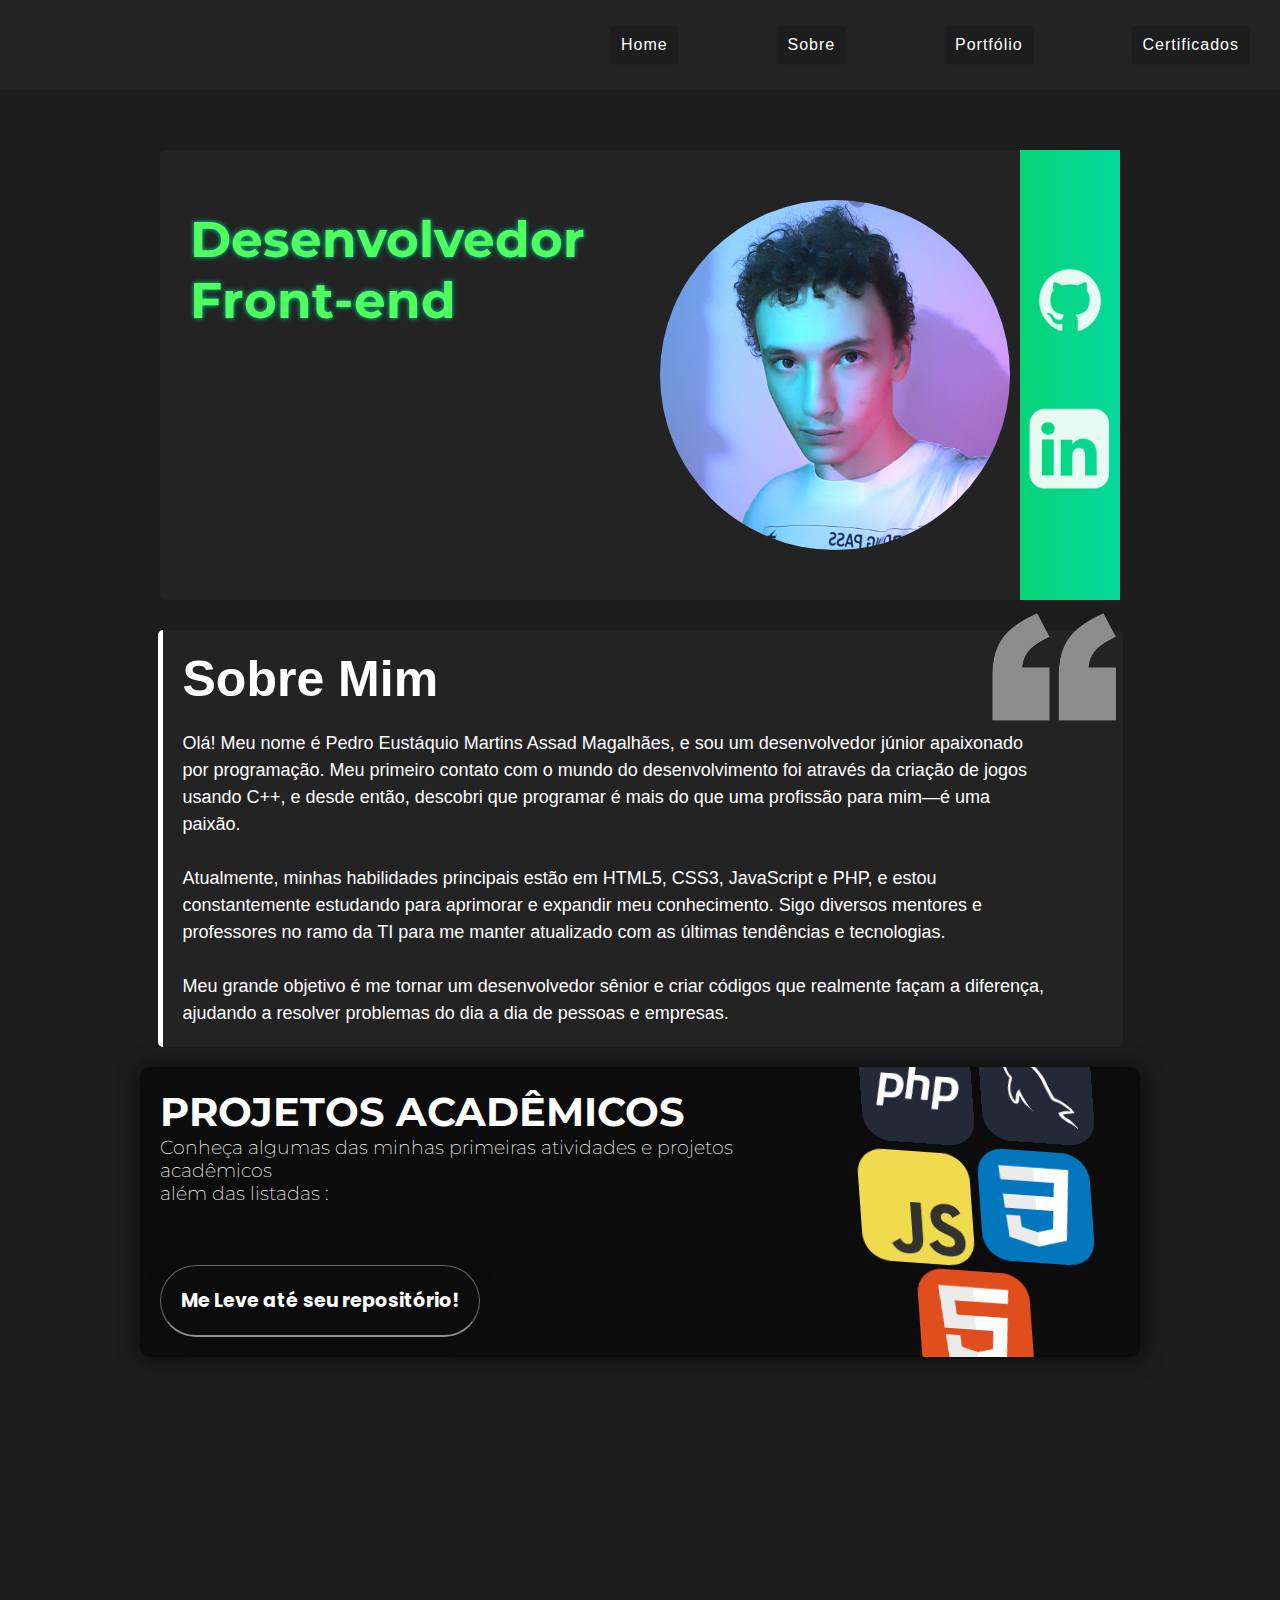
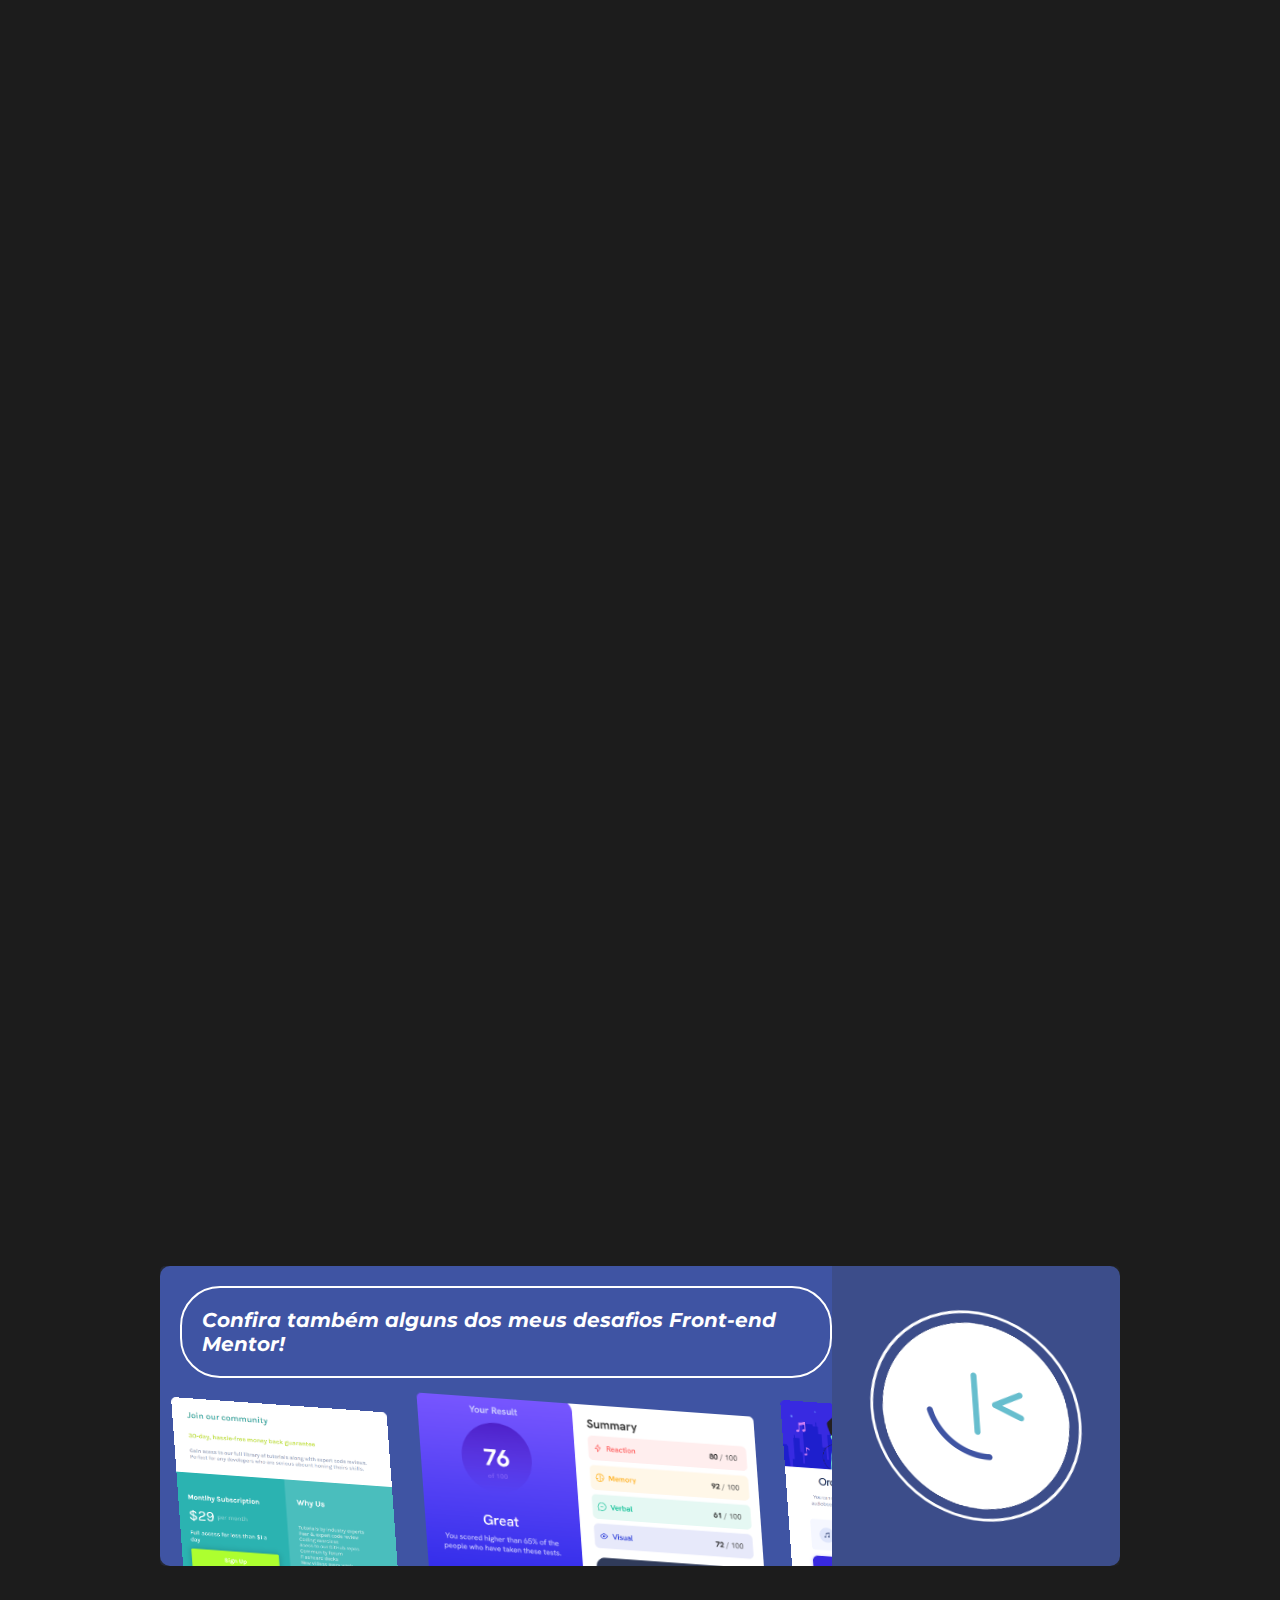
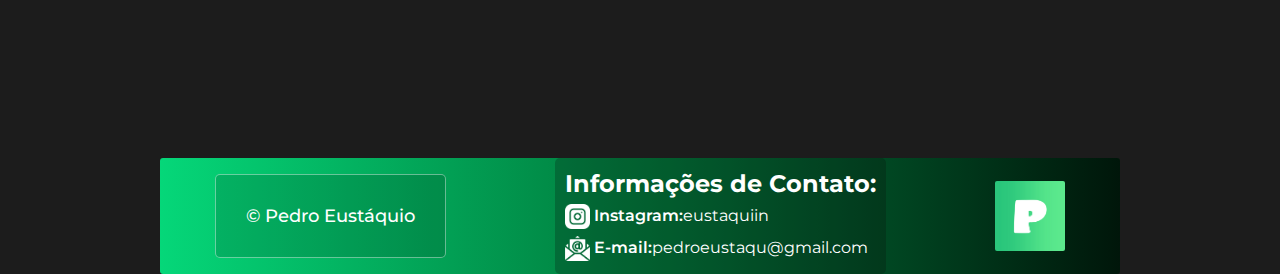
==== commit 535495cb: "Update index.html" ====
--- a/index.html
+++ b/index.html
@@ -26,7 +26,7 @@
             <div id="Home">Home</div>
             <div id="Sobre">Sobre</div>
             <div id="Portfolio">Portfólio</div>
-            <div id="Certificado">Certificados</div>
+            <div id="Certificado" onclick="abrirCert()">Certificados</div>
         </div>
     </div>
 
@@ -45,7 +45,7 @@
                     <br>
                     ⚪ Trabalho Limpo e Honesto
                     <br>
-                    <button>Contate-me</button>
+                    <button onclick="abrirIn()">Contate-me</button>
                 </div>
             </div>
             <section id="conjunto">
@@ -245,7 +245,7 @@
                 </section>
 
                 <section id="umaRede">
-                    <img src="Skill/email_2669570.png" alt="" id="email"><a>&nbsp;E-mail:</a> pedroeustaquioassad@gmail.com
+                    <img src="Skill/email_2669570.png" alt="" id="email"><a>&nbsp;E-mail:</a> pedroeustaqu@gmail.com
                 </section>
             </div>
             <h1><img src="img/P.png" alt=""></h1>
--- a/style.css
+++ b/style.css
@@ -101,7 +101,7 @@
     }
 }
 
-p.ptext {}
+
 
 img.cert {
     position: absolute;
@@ -464,8 +464,7 @@
     max-width: 1500px;
     overflow: hidden;
 }
-div#pararUmPouco:hover {
-}
+
 div#Flutuante {
     overflow: hidden;
     position: relative;
@@ -972,7 +971,6 @@
     width: 300px;
 }
 
-div#textReal>h1 {}
 
 section#imgsob>img {
     height: 400px;
--- a/celular.css
+++ b/celular.css
@@ -91,7 +91,6 @@
         border-bottom-left-radius: 20px;
     }
 
-    section#quemsouEu {}
 
     div.navbar {
         display: none;
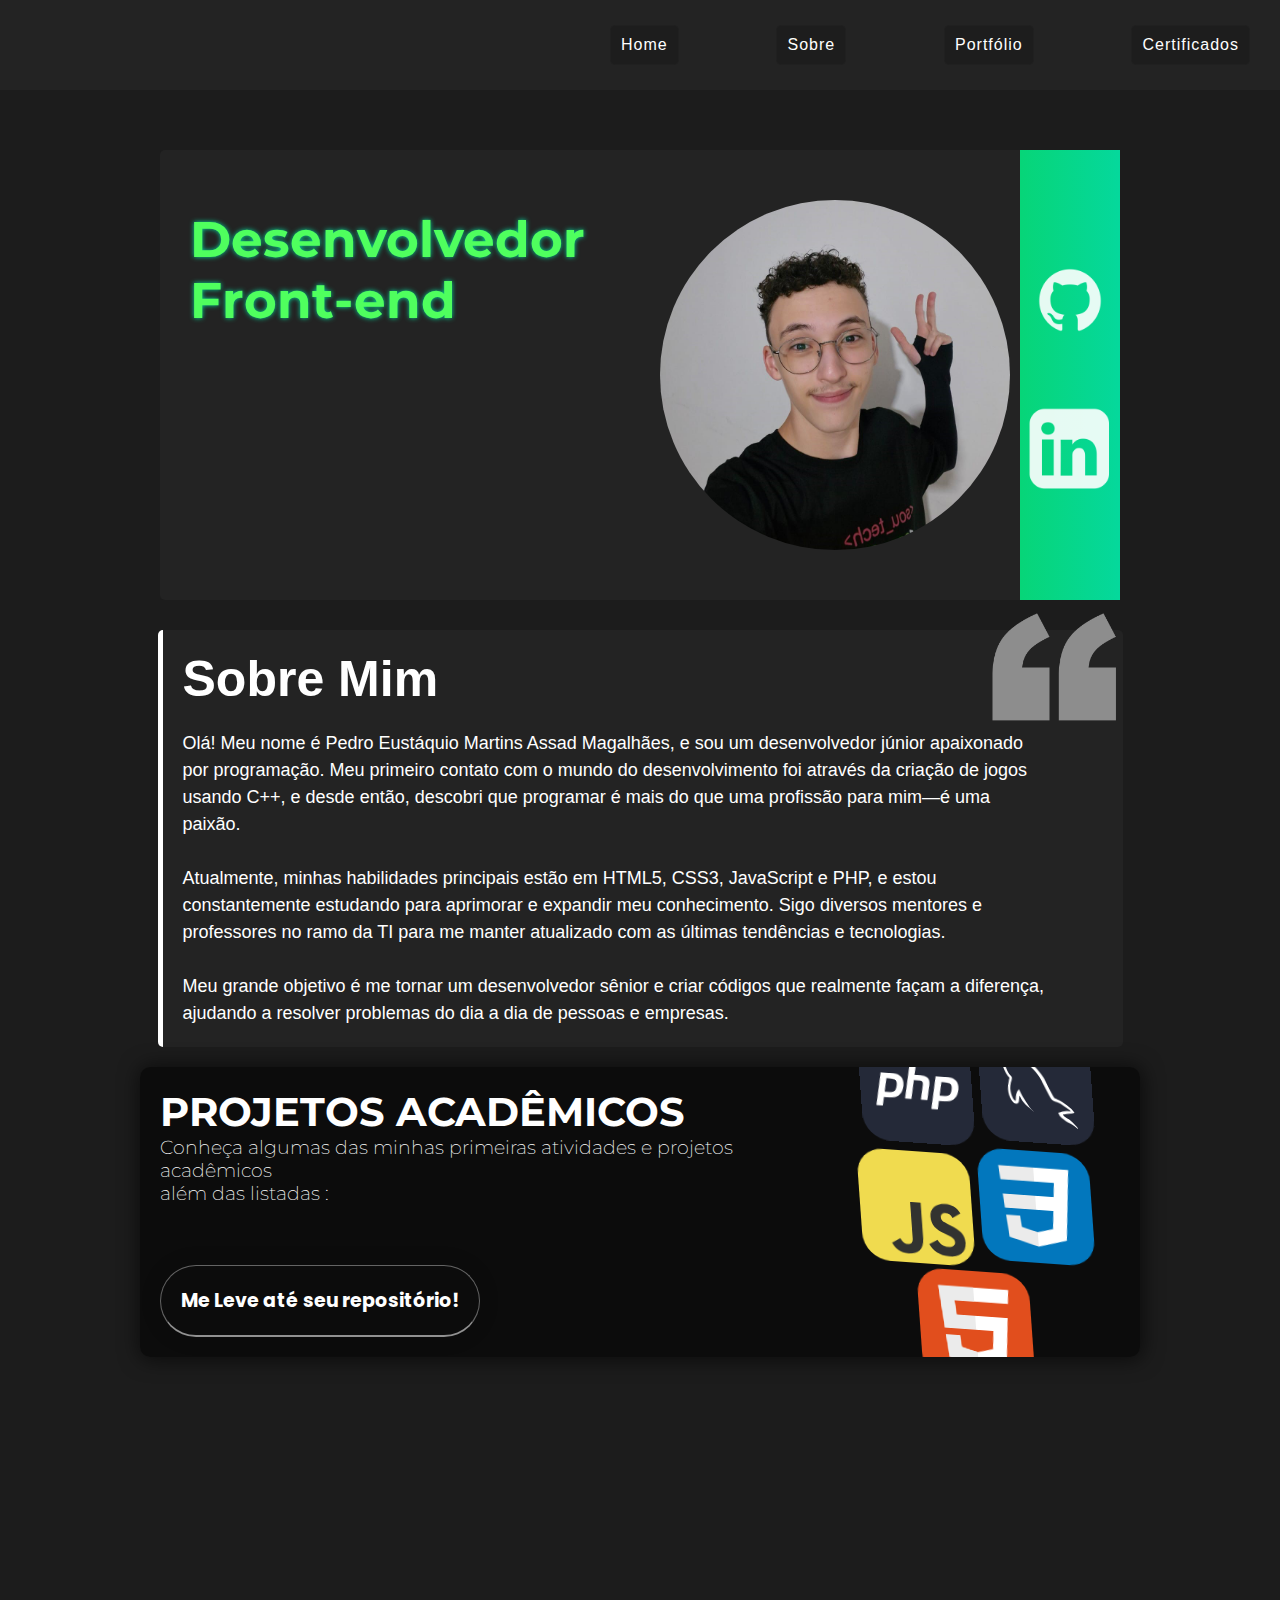
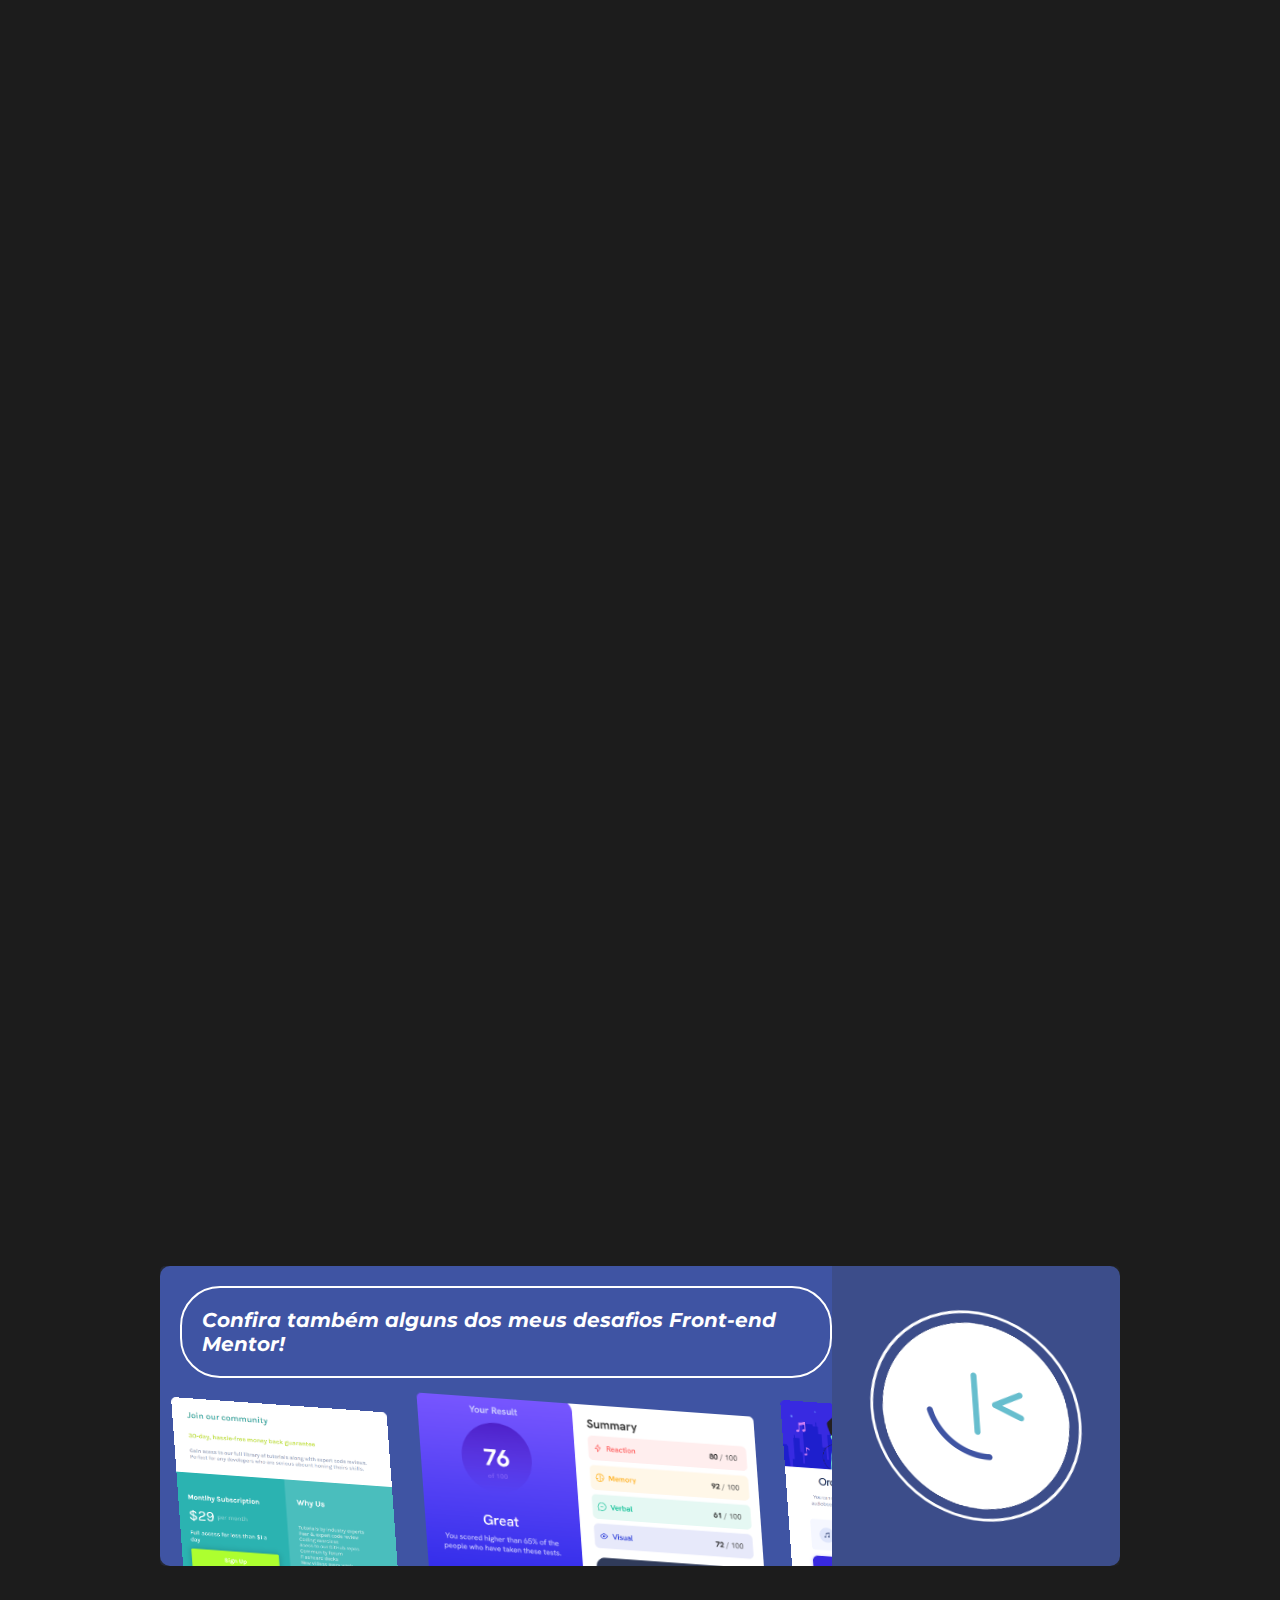
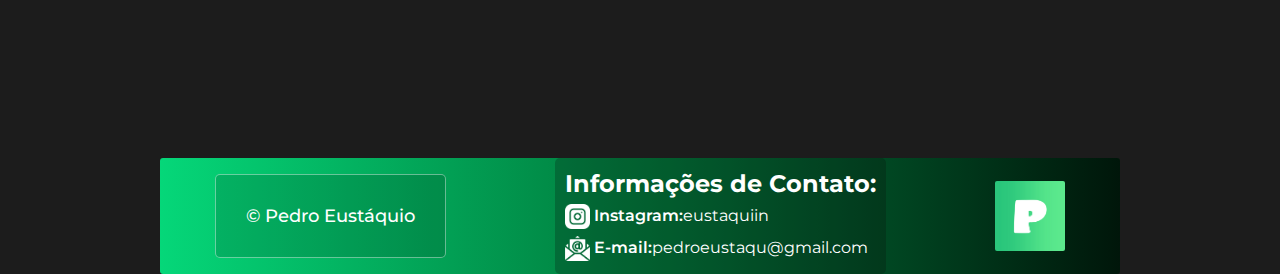
==== commit 9a299beb: "commit" ====
--- a/index.html
+++ b/index.html
@@ -50,7 +50,7 @@
             </div>
             <section id="conjunto">
                 <section id="imgMar">
-                    <img src="img/euu.jpeg" alt="">
+                    <img src="img/Ola.jpeg" alt="">
                 </section>
                 <section id="botoesRedes">
                     <img src="Skill/giticon.png" alt="" id="git" onclick="abrirGit()">
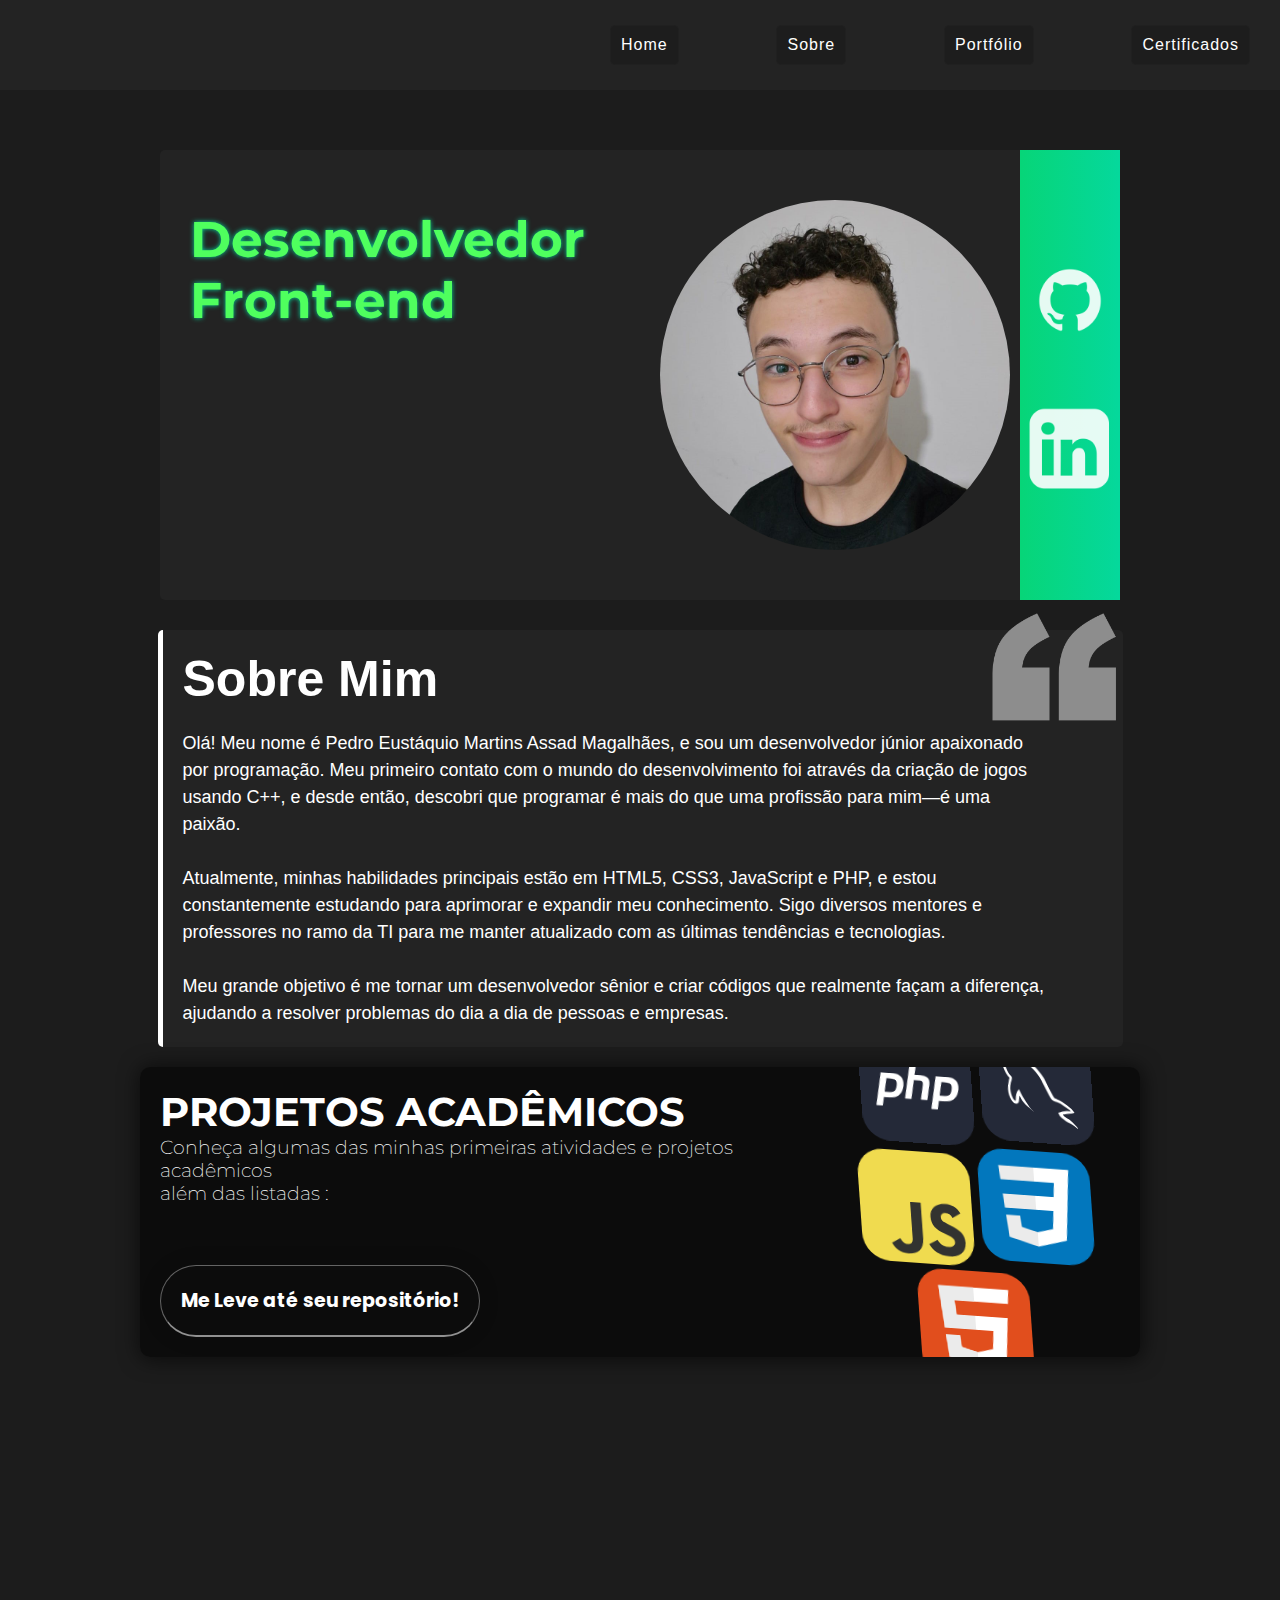
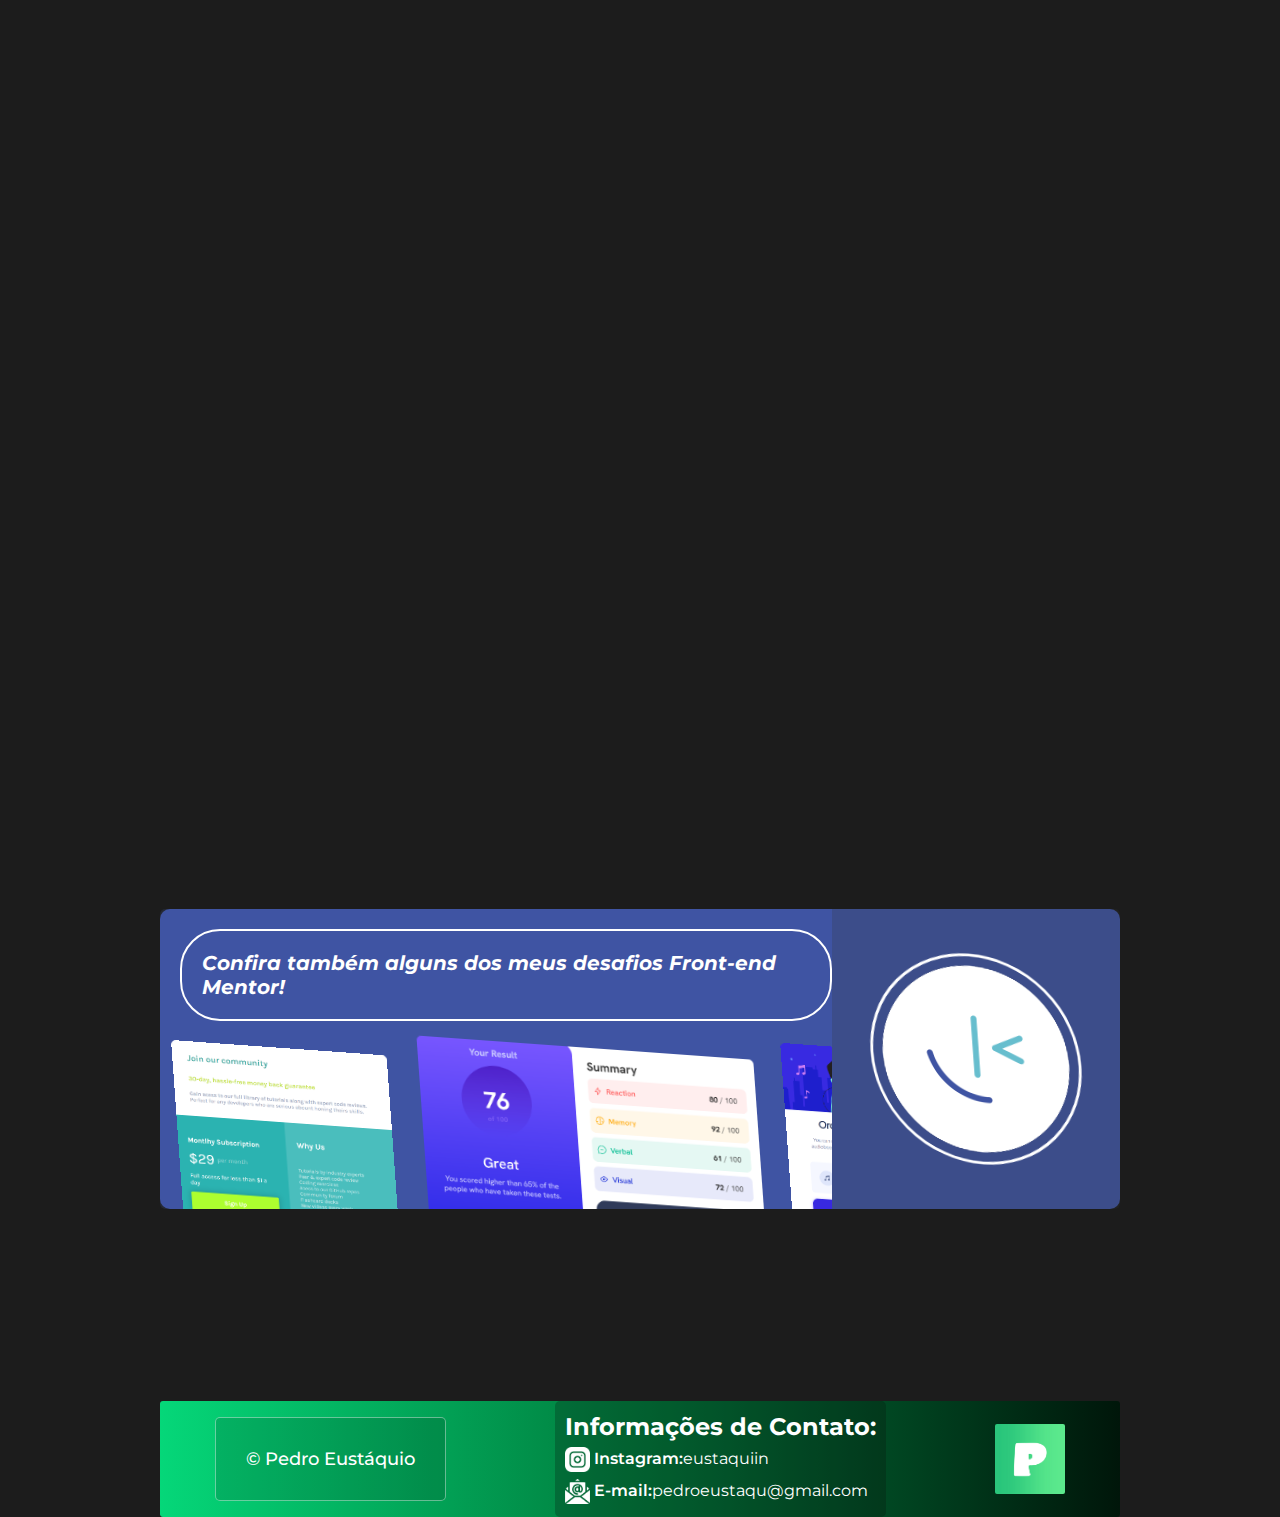
==== commit abaaf543: "pequeno update" ====
--- a/index.html
+++ b/index.html
@@ -41,16 +41,12 @@
                 <div id="qualida">
                     ⚪ Programador por natureza
                     <br>
-                    ⚪ Codigos criados a mão
-                    <br>
-                    ⚪ Trabalho Limpo e Honesto
-                    <br>
                     <button onclick="abrirIn()">Contate-me</button>
                 </div>
             </div>
             <section id="conjunto">
                 <section id="imgMar">
-                    <img src="img/Ola.jpeg" alt="">
+                    <img src="img/Foto.jpeg" alt="">
                 </section>
                 <section id="botoesRedes">
                     <img src="Skill/giticon.png" alt="" id="git" onclick="abrirGit()">
@@ -161,7 +157,7 @@
 
             <section id="site-projeto">
                 <section class="tit">
-                    <h1 id="hJun">Juniorflix</h1>
+                    <h1 id="hJun">Streaming</h1>
                 </section>
 
                 <figure id="LanF">
@@ -181,7 +177,7 @@
                 </section>
             </section>
         </div>
-
+<!--
         <div id="projetosD" class="Shidden">
 
             <img src="img/outro.png" alt="" id="formIMG">
@@ -211,6 +207,7 @@
                 </section>
             </section>
         </div>
+        -->
         <div id="pararUmPouco">
             <section id="desaf"><img src="img/frontICON.png" alt="" onclick="clickfront()">
             </section>
